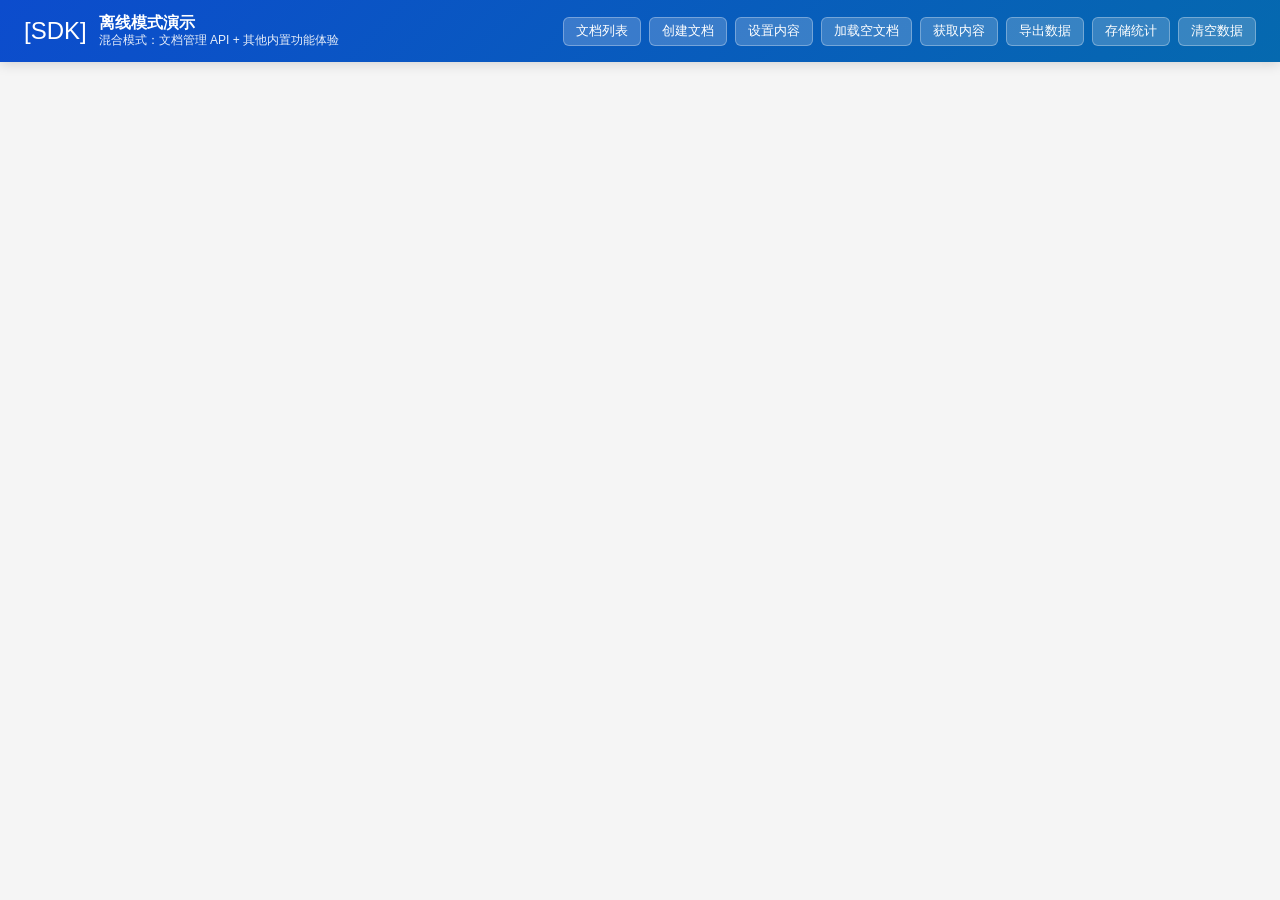
==== example/offline-demo.html @ c888f54a "sdk init" ====
<!DOCTYPE html>
<html lang="zh">
<head>
  <meta charset="UTF-8">
  <meta name="viewport" content="width=device-width, initial-scale=1.0">
  <title>JitWord - 离线模式演示（完整功能体验）</title>
  
  <!-- SDK 样式 -->
  <link rel="stylesheet" href="../cdn/arco.css">
  <link rel="stylesheet" href="../cdn/px-editor.css">

  <!-- 依赖库 -->
  <script src="../cdn/vue.global.prod.js"></script>
  <script src="../cdn/arco-vue.min.js"></script>
  <script src="../cdn/arco-vue-icon.min.js"></script>
  <script src="../cdn/echarts.min.js"></script>
  <!-- 使用 4.0.0 版本的 MindElixir（与主编辑器版本一致） -->
  <script src="../cdn/mind-elixir-4.0.0.iife.js"></script>
  
  <!-- JitWord SDK -->
  <script src="../cdn/px-editor.standalone.js?v=1735392100"></script>

  <style>
    * { margin: 0; padding: 0; box-sizing: border-box; }
    body { 
      font-family: -apple-system, BlinkMacSystemFont, 'Segoe UI', 'Helvetica Neue', Arial, sans-serif;
      background: #f5f5f5;
    }
    #app { 
      width: 100%; 
      height: 100vh; 
      display: flex; 
      flex-direction: column;
    }
    /* API 演示面板 */
    .api-demo-panel {
      background: linear-gradient(135deg, #0c4ccd 0%, #0569af 100%);
      color: white;
      padding: 14px 24px;
      display: flex;
      align-items: center;
      justify-content: space-between;
      box-shadow: 0 2px 12px rgba(0,0,0,0.15);
      z-index: 1000;
    }
    .panel-left {
      display: flex;
      align-items: center;
      gap: 12px;
    }
    .panel-icon {
      font-size: 24px;
      animation: pulse 2s ease-in-out infinite;
    }
    @keyframes pulse {
      0%, 100% { opacity: 1; }
      50% { opacity: 0.7; }
    }
    .panel-text strong { 
      font-weight: 600; 
      font-size: 16px;
    }
    .panel-text small {
      display: block;
      opacity: 0.9;
      font-size: 12px;
      margin-top: 2px;
    }
    .panel-right {
      display: flex;
      gap: 8px;
      flex-wrap: wrap;
    }
    .api-btn {
      background: rgba(255,255,255,0.2);
      border: 1px solid rgba(255,255,255,0.3);
      color: white;
      padding: 6px 12px;
      border-radius: 6px;
      cursor: pointer;
      font-size: 13px;
      transition: all 0.2s;
      white-space: nowrap;
    }
    .api-btn:hover {
      background: rgba(255,255,255,0.3);
      border-color: rgba(255,255,255,0.4);
    }
    .api-btn:active {
      transform: scale(0.95);
    }
  </style>
</head>
<body>
  <div id="app">
    <!-- API 演示面板：展示 SDK API 能力 -->
    <div class="api-demo-panel">
      <div class="panel-left">
        <div class="panel-icon">[SDK]</div>
        <div class="panel-text">
          <strong>离线模式演示</strong>
          <small>混合模式：文档管理 API + 其他内置功能体验</small>
        </div>
      </div>
      <div class="panel-right">
        <button class="api-btn" onclick="listDocuments()">文档列表</button>
        <button class="api-btn" onclick="createNewDocument()">创建文档</button>
        <button class="api-btn" onclick="setDocumentContent()">设置内容</button>
        <button class="api-btn" onclick="loadEmptyDocument()">加载空文档</button>
        <button class="api-btn" onclick="getDocumentContent()">获取内容</button>
        <button class="api-btn" onclick="exportData()">导出数据</button>
        <button class="api-btn" onclick="showStats()">存储统计</button>
        <button class="api-btn" onclick="clearData()">清空数据</button>
      </div>
    </div>
    <div id="col-editor"></div>
  </div>

  <script>
    
    /**
     * JitWord SDK - 混合模式演示（内置 UI + API 调用）
     * 
     * 设计目标：
     * 1. 良好的用户体验 - 使用内置 UI（文档列表、创建按钮、版本管理）
     * 2. 展示 API 能力 - 顶部面板提供 API 调用示例
     * 3. 灵活配置 - 用户可自由开启/关闭功能
     * 
     * 关键特性：
     * - offlineMode: true                  // 离线模式（IndexedDB）
     * - useBuiltinModals: true             // 使用内置 UI（良好的体验）
     * - enableDocumentList: true           // 内置文档列表
     * - enableCollaboration: false         // 默认关闭协同（离线模式）
     * - enableAutoSave: true               // 自动保存
     * - defaultValue: { ... }              // 空文档时的默认内容
     * 
     * API 调用示例（顶部按钮展示）：
     * - setDocumentContent()    // 设置文档内容
     * - loadEmptyDocument()      // 加载空文档（默认内容生效）
     * - toggleCollaboration()    // 切换协同状态
     * - exportData()             // 导出所有数据
     * - showStats()              // 查看存储统计
     */

    window.onload = function() {
      if (!window.PxEditor) {
        alert('SDK 加载失败，请检查文件路径');
        return;
      }
      
      const { Jitword, Message, JitWordSDK } = window.PxEditor;

      // Generate or retrieve document ID
      const getDocId = () => {
        const params = new URLSearchParams(window.location.search);
        let docId = params.get('docId');
        if (!docId) {
          docId = 'offline-doc-' + Date.now();
          // Update URL without reload
          const newUrl = window.location.pathname + '?docId=' + docId;
          window.history.replaceState({}, '', newUrl);
        }
        return docId;
      };
      
      const currentDocId = getDocId();
      
      // ===== 初始化编辑器（离线模式）=====
      // 💡 配置说明：
      // - 大部分配置项默认已启用（useBuiltinModals, enableAI, showRightToolbar 等）
      // - 仅列出必需配置和非默认值，让配置更简洁明了
      // - 完整配置说明请查看：packages/collab-editor/README.md
      
      const editor = new Jitword({
        // ===== 必需配置 =====
        hold: "col-editor",
        currentDocumentId: currentDocId,  // 必需：即使在离线模式下也需要文档 ID
        
        // ===== 离线模式核心配置 =====
        offlineMode: true,
        offlineStorageKey: 'jitword_offline_demo',
        enableCollaboration: false,       // ⚠️ 离线模式必须关闭协同
        
        // ===== 应用信息 =====
        appTitle: 'JitWord 离线演示',
        appTitleShort: 'JitWord',
        documentTitle: '离线文档示例',
        locale: 'zh',
        placeholder: '开始输入内容...',
        theme: 'light',
        
        // ===== 默认内容配置 =====
        // 💡 新建文档时使用的默认内容模板，展示编辑器功能
        defaultValue: {
          type: 'doc',
          content: [
            {
              type: 'heading',
              attrs: { level: 1 },
              content: [{ type: 'text', text: '新建文档' }]
            },
            {
              type: 'paragraph',
              content: [{ 
                type: 'text', 
                text: '欢迎使用 JitWord 离线编辑器！这是一个功能丰富的文档编辑器示例。'
              }]
            },
            {
              type: 'heading',
              attrs: { level: 2 },
              content: [{ type: 'text', text: '📋 文本格式化' }]
            },
            {
              type: 'paragraph',
              content: [
                { type: 'text', text: '支持 ' },
                { type: 'text', text: '粗体', marks: [{ type: 'bold' }] },
                { type: 'text', text: '、' },
                { type: 'text', text: '斜体', marks: [{ type: 'italic' }] },
                { type: 'text', text: '、' },
                { type: 'text', text: '下划线', marks: [{ type: 'underline' }] },
                { type: 'text', text: '、' },
                { type: 'text', text: '删除线', marks: [{ type: 'strike' }] },
                { type: 'text', text: '、' },
                { type: 'text', text: '代码', marks: [{ type: 'code' }] },
                { type: 'text', text: ' 等样式。' }
              ]
            },
            {
              type: 'heading',
              attrs: { level: 2 },
              content: [{ type: 'text', text: '📝 列表功能' }]
            },
            {
              type: 'bulletList',
              content: [
                {
                  type: 'listItem',
                  content: [{
                    type: 'paragraph',
                    content: [{ type: 'text', text: '无序列表项 1' }]
                  }]
                },
                {
                  type: 'listItem',
                  content: [{
                    type: 'paragraph',
                    content: [{ type: 'text', text: '无序列表项 2' }]
                  }]
                },
                {
                  type: 'listItem',
                  content: [
                    {
                      type: 'paragraph',
                      content: [{ type: 'text', text: '无序列表项 3 （嵌套）' }]
                    },
                    {
                      type: 'bulletList',
                      content: [
                        {
                          type: 'listItem',
                          content: [{
                            type: 'paragraph',
                            content: [{ type: 'text', text: '子项 1' }]
                          }]
                        },
                        {
                          type: 'listItem',
                          content: [{
                            type: 'paragraph',
                            content: [{ type: 'text', text: '子项 2' }]
                          }]
                        }
                      ]
                    }
                  ]
                }
              ]
            },
            {
              type: 'orderedList',
              attrs: { start: 1 },
              content: [
                {
                  type: 'listItem',
                  content: [{
                    type: 'paragraph',
                    content: [{ type: 'text', text: '有序列表项 1' }]
                  }]
                },
                {
                  type: 'listItem',
                  content: [{
                    type: 'paragraph',
                    content: [{ type: 'text', text: '有序列表项 2' }]
                  }]
                },
                {
                  type: 'listItem',
                  content: [{
                    type: 'paragraph',
                    content: [{ type: 'text', text: '有序列表项 3' }]
                  }]
                }
              ]
            },
            {
              type: 'taskList',
              content: [
                {
                  type: 'taskItem',
                  attrs: { checked: true },
                  content: [{
                    type: 'paragraph',
                    content: [{ type: 'text', text: '已完成的任务' }]
                  }]
                },
                {
                  type: 'taskItem',
                  attrs: { checked: false },
                  content: [{
                    type: 'paragraph',
                    content: [{ type: 'text', text: '待完成的任务' }]
                  }]
                }
              ]
            },
            {
              type: 'heading',
              attrs: { level: 2 },
              content: [{ type: 'text', text: '💬 引用与代码块' }]
            },
            {
              type: 'blockquote',
              content: [{
                type: 'paragraph',
                content: [{ type: 'text', text: '这是一段引用文字，用于引用重要内容或他人的观点。' }]
              }]
            },
            {
              type: 'codeBlock',
              attrs: { language: 'javascript' },
              content: [{
                type: 'text',
                text: 'const editor = new Jitword({\n  offlineMode: true,\n  defaultValue: { ... }\n});'
              }]
            },
            {
              type: 'heading',
              attrs: { level: 2 },
              content: [{ type: 'text', text: '📊 表格示例' }]
            },
            {
              type: 'table',
              content: [
                {
                  type: 'tableRow',
                  content: [
                    {
                      type: 'tableHeader',
                      content: [{
                        type: 'paragraph',
                        content: [{ type: 'text', text: '功能' }]
                      }]
                    },
                    {
                      type: 'tableHeader',
                      content: [{
                        type: 'paragraph',
                        content: [{ type: 'text', text: '状态' }]
                      }]
                    },
                    {
                      type: 'tableHeader',
                      content: [{
                        type: 'paragraph',
                        content: [{ type: 'text', text: '说明' }]
                      }]
                    }
                  ]
                },
                {
                  type: 'tableRow',
                  content: [
                    {
                      type: 'tableCell',
                      content: [{
                        type: 'paragraph',
                        content: [{ type: 'text', text: '离线存储' }]
                      }]
                    },
                    {
                      type: 'tableCell',
                      content: [{
                        type: 'paragraph',
                        content: [{ type: 'text', text: '✅ 已启用' }]
                      }]
                    },
                    {
                      type: 'tableCell',
                      content: [{
                        type: 'paragraph',
                        content: [{ type: 'text', text: '使用 IndexedDB' }]
                      }]
                    }
                  ]
                },
                {
                  type: 'tableRow',
                  content: [
                    {
                      type: 'tableCell',
                      content: [{
                        type: 'paragraph',
                        content: [{ type: 'text', text: '文件上传' }]
                      }]
                    },
                    {
                      type: 'tableCell',
                      content: [{
                        type: 'paragraph',
                        content: [{ type: 'text', text: '✅ 已启用' }]
                      }]
                    },
                    {
                      type: 'tableCell',
                      content: [{
                        type: 'paragraph',
                        content: [{ type: 'text', text: 'Base64 存储' }]
                      }]
                    }
                  ]
                },
                {
                  type: 'tableRow',
                  content: [
                    {
                      type: 'tableCell',
                      content: [{
                        type: 'paragraph',
                        content: [{ type: 'text', text: '自动保存' }]
                      }]
                    },
                    {
                      type: 'tableCell',
                      content: [{
                        type: 'paragraph',
                        content: [{ type: 'text', text: '✅ 已启用' }]
                      }]
                    },
                    {
                      type: 'tableCell',
                      content: [{
                        type: 'paragraph',
                        content: [{ type: 'text', text: '2秒防抖' }]
                      }]
                    }
                  ]
                }
              ]
            },
            {
              type: 'heading',
              attrs: { level: 2 },
              content: [{ type: 'text', text: '✨ 快捷键提示' }]
            },
            {
              type: 'bulletList',
              content: [
                {
                  type: 'listItem',
                  content: [{
                    type: 'paragraph',
                    content: [
                      { type: 'text', text: 'Ctrl/Cmd + S', marks: [{ type: 'code' }] },
                      { type: 'text', text: ' - 保存文档' }
                    ]
                  }]
                },
                {
                  type: 'listItem',
                  content: [{
                    type: 'paragraph',
                    content: [
                      { type: 'text', text: 'Ctrl/Cmd + Ctrl/Cmd', marks: [{ type: 'code' }] },
                      { type: 'text', text: ' - 打开 AI 助手' }
                    ]
                  }]
                },
                {
                  type: 'listItem',
                  content: [{
                    type: 'paragraph',
                    content: [
                      { type: 'text', text: '/', marks: [{ type: 'code' }] },
                      { type: 'text', text: ' - 打开命令菜单' }
                    ]
                  }]
                }
              ]
            },
            {
              type: 'paragraph'
            },
            {
              type: 'paragraph',
              content: [{ 
                type: 'text', 
                text: '🚀 现在开始编辑你的内容吧！你可以删除这些示例文字，或者直接在下方开始输入。',
                marks: [{ type: 'italic' }]
              }]
            },
            {
              type: 'paragraph'
            }
          ]
        },
        
        // ===== 功能开关（仅列出非默认值）=====
        enableShare: false,               // 离线模式不需要分享
        enableAuth: false,                // 离线模式不需要认证
        // 隐藏文档列表和创建按钮，改用 API 演示
        enableDocumentList: false,        // 隐藏内置文档列表（改用顶部 API 按钮演示）
        enableCreateDocument: false,      // 隐藏内置创建按钮（改用顶部 API 按钮演示）
        // 
        useBuiltinModals: true,
        
        // 事件回调
        // onSave: 手动保存 (Ctrl+S)
        onSave: async ({ content, currentDocumentId }) => {
          try {
            const result = await editor.saveDocument(currentDocumentId, content);
            if (result) {
              Message.success('文档已保存到本地存储');
            } else {
              Message.error('保存失败');
            }
          } catch (error) {
            Message.error('保存失败: ' + error.message);
          }
        },
        
        // onSaveDocument: 自动保存 (编辑 2 秒后自动触发)
        onSaveDocument: async ({ content, documentId, isAutoSave }) => {
          try {
            const result = await editor.saveDocument(documentId, content);
            if (result && !isAutoSave) {
              Message.success('文档已保存');
            } else if (!result && !isAutoSave) {
              Message.error('保存失败');
            }
          } catch (error) {
            if (!isAutoSave) {
              Message.error('保存失败: ' + error.message);
            }
          }
        },
        
        onChange: (content) => {
          // 内容变更回调
        },
        
        onCreateDocument: async (data) => {
          try {
            const newDocId = 'offline-doc-' + Date.now();
            
            const newDoc = await editor.updateDocumentMetadata(newDocId, {
              id: newDocId,
              name: data.name || '新建文档',
              content: { type: 'doc', content: [] },
              createdAt: Date.now(),
              updatedAt: Date.now(),
              publicPermission: 'private'
            });
            
            const newUrl = window.location.pathname + '?docId=' + newDocId;
            window.history.pushState({}, '', newUrl);
            window.currentDocId = newDocId;
            
            editor.setCurrentDocumentId(newDocId);
            Message.success('文档已创建并切换');
            
            return {
              id: newDocId,
              name: data.name || '新建文档',
              createdAt: Date.now(),
              updatedAt: Date.now()
            };
          } catch (error) {
            Message.error('创建失败: ' + error.message);
            return null;
          }
        },
        
        onSelectDocument: async (docId) => {
          if (docId && docId !== currentDocId) {
            const newUrl = window.location.pathname + '?docId=' + docId;
            window.history.pushState({}, '', newUrl);
            editor.setCurrentDocumentId(docId);
          }
        },
        
        onEditorReady: async (editorInstance) => {
          try {
            let doc = await editor.getDocument(currentDocId);
            
            if (!doc) {
              const initialContent = editorInstance.getJSON();
              await editor.updateDocumentMetadata(currentDocId, {
                id: currentDocId,
                name: '离线文档示例',
                content: initialContent,
                createdAt: Date.now(),
                updatedAt: Date.now(),
                publicPermission: 'private'
              });
            }
          } catch (error) {
            console.error('初始化文档失败:', error);
          }
        },
        
        // ===== 离线模式文件上传配置 =====
        // 💡 不再需要手动配置 uploadAPI，SDK 会自动处理离线文件存储
        // SDK 将自动：
        // 1. 将文件转换为 Base64 保存到 IndexedDB
        // 2. 返回持久化的 offline-file:// URL
        // 3. 页面刷新后自动恢复文件
      });
      
      // 暴露实例供调试和API演示使用
      window.editor = editor;
      window.JitWordMessage = Message;
      window.currentDocId = currentDocId;
    };
    
    /**
     * 获取文档列表 - 演示 Jitword 实例 API
     */
    async function listDocuments() {
      const jitwordInstance = window.editor;
      if (!jitwordInstance) {
        window.JitWordMessage.error('编辑器未初始化');
        return;
      }
      
      try {
        if (jitwordInstance.getDocuments) {
          const docs = await jitwordInstance.getDocuments('all');
          
          if (docs.length === 0) {
            window.JitWordMessage.info('暂无文档，请创建一个新文档');
            return;
          }
          
          // 格式化显示文档列表
          const currentDocId = window.currentDocId;
          const docList = docs.map((doc, index) => {
            const createdTime = new Date(doc.createdAt).toLocaleString('zh-CN');
            const updatedTime = new Date(doc.updatedAt).toLocaleString('zh-CN');
            const isCurrent = doc.id === currentDocId ? ' (当前)' : '';
            return `${index + 1}. ${doc.name}${isCurrent}\n   ID: ${doc.id}\n   创建: ${createdTime}\n   更新: ${updatedTime}`;
          }).join('\n\n');
          
          alert(`离线文档列表 (共 ${docs.length} 个)

${docList}

使用方法：const docs = await editor.getDocuments('all');`);
          
          window.JitWordMessage.success(`已获取 ${docs.length} 个文档`);
        } else {
          window.JitWordMessage.error('方法不可用');
        }
      } catch (error) {
        window.JitWordMessage.error('获取文档列表失败: ' + error.message);
      }
    }
    
    /**
     * 创建新文档 - 演示 Jitword 实例 API
     */
    async function createNewDocument() {
      const jitwordInstance = window.editor;
      if (!jitwordInstance) {
        window.JitWordMessage.error('编辑器未初始化');
        return;
      }
      
      // 提示用户输入文档名称
      const docName = prompt('请输入文档名称:', '新建文档 ' + new Date().toLocaleTimeString('zh-CN'));
      
      if (!docName) {
        window.JitWordMessage.info('已取消创建');
        return;
      }
      
      try {
        const newDoc = await jitwordInstance.createDocument(docName);
        window.currentDocId = newDoc.id;
        window.JitWordMessage.success(`文档「${docName}」已创建并切换`);
      } catch (error) {
        window.JitWordMessage.error('创建文档失败: ' + error.message);
      }
    }
    
    /**
     * 设置文档内容 - 演示 Jitword 实例 API
     */
    function setDocumentContent() {
      const jitwordInstance = window.editor;
      if (!jitwordInstance) {
        window.JitWordMessage.error('编辑器未初始化');
        return;
      }
      
      // 使用 Jitword 实例 API 设置内容
      const newContent = {
        type: 'doc',
        content: [
          {
            type: 'heading',
            attrs: { level: 1 },
            content: [{ type: 'text', text: '通过 Jitword API 设置的内容' }]
          },
          {
            type: 'paragraph',
            content: [{ 
              type: 'text', 
              text: '这段内容是通过 Jitword 实例的 setContent() API 动态设置的！' 
            }]
          },
          {
            type: 'paragraph',
            content: [{ 
              type: 'text', 
              text: 'API 调用时间：' + new Date().toLocaleString('zh-CN')
            }]
          },
          {
            type: 'paragraph',
            content: [{ 
              type: 'text', 
              text: '使用方法：const editor = new Jitword({ ... }); editor.setContent(content);',
              marks: [{ type: 'code' }]
            }]
          }
        ]
      };
      
      if (jitwordInstance.setContent) {
        jitwordInstance.setContent(newContent);
        window.JitWordMessage.success('文档内容已设置');
      } else {
        window.JitWordMessage.error('方法不可用');
      }
    }
    
    /**
     * 加载空文档
     */
    function loadEmptyDocument() {
      const jitwordInstance = window.editor;
      if (!jitwordInstance) {
        window.JitWordMessage.error('编辑器未初始化');
        return;
      }
      
      if (jitwordInstance.setContent) {
        jitwordInstance.setContent({ type: 'doc', content: [] });
        window.JitWordMessage.info('已加载空文档');
      } else {
        window.JitWordMessage.error('方法不可用');
      }
    }
    
    /**
     * 获取文档内容 - 演示 Jitword 实例 API
     */
    function getDocumentContent() {
      const jitwordInstance = window.editor;
      if (!jitwordInstance) {
        window.JitWordMessage.error('编辑器未初始化');
        return;
      }
      
      if (jitwordInstance.getJSON) {
        const content = jitwordInstance.getJSON();
        
        // 显示内容统计
        const contentStr = JSON.stringify(content, null, 2);
        const stats = `文档内容统计

内容大小: ${contentStr.length} 字符
节点数量: ${content.content?.length || 0} 个

使用方法：const content = editor.getJSON();

内容预览：
${contentStr.substring(0, 500)}${contentStr.length > 500 ? '...' : ''}`;
        
        alert(stats);
        window.JitWordMessage.success('已获取文档内容');
      } else {
        window.JitWordMessage.error('方法不可用');
      }
    }
    
    // ===== 工具栏功能 =====
    
    /**
     * 导出数据 - 演示 Jitword 实例 API
     */
    async function exportData() {
      const jitwordInstance = window.editor;
      if (!jitwordInstance) {
        window.JitWordMessage.error('编辑器未初始化');
        return;
      }
      
      try {
        if (jitwordInstance.exportData) {
          const data = await jitwordInstance.exportData();
          const blob = new Blob([data], { type: 'application/json' });
          const url = URL.createObjectURL(blob);
          const a = document.createElement('a');
          a.href = url;
          a.download = `jitword-offline-backup-${Date.now()}.json`;
          a.click();
          URL.revokeObjectURL(url);
          window.JitWordMessage.success('数据已导出');
        } else {
          window.JitWordMessage.error('方法不可用');
        }
      } catch (error) {
        window.JitWordMessage.error('导出失败: ' + error.message);
      }
    }
    
    /**
     * 清空数据 - 演示 Jitword 实例 API
     */
    async function clearData() {
      if (!confirm('确定要清空所有离线数据吗？此操作不可恢复！')) {
        return;
      }
      
      const jitwordInstance = window.editor;
      if (!jitwordInstance) {
        window.JitWordMessage.error('编辑器未初始化');
        return;
      }
      
      try {
        if (jitwordInstance.clearStorage) {
          await jitwordInstance.clearStorage();
          window.JitWordMessage.success('数据已清空');
        } else {
          window.JitWordMessage.error('方法不可用');
        }
      } catch (error) {
        window.JitWordMessage.error('清空失败: ' + error.message);
      }
    }
    
    /**
     * 存储统计 - 演示 Jitword 实例 API
     */
    async function showStats() {
      const jitwordInstance = window.editor;
      if (!jitwordInstance) {
        window.JitWordMessage.error('编辑器未初始化');
        return;
      }
      
      try {
        if (jitwordInstance.getStorageStats) {
          const stats = await jitwordInstance.getStorageStats();
          
          const message = `存储统计

文档:
  总数: ${stats.total}
  活动: ${stats.active}
  已删除: ${stats.deleted}

存储大小: ${stats.size}

使用方法：const stats = await editor.getStorageStats();`;
          
          alert(message);
          window.JitWordMessage.success('已获取统计数据');
        } else {
          window.JitWordMessage.error('方法不可用');
        }
      } catch (error) {
        window.JitWordMessage.error('获取统计失败: ' + error.message);
      }
    }
  </script>
</body>
</html>
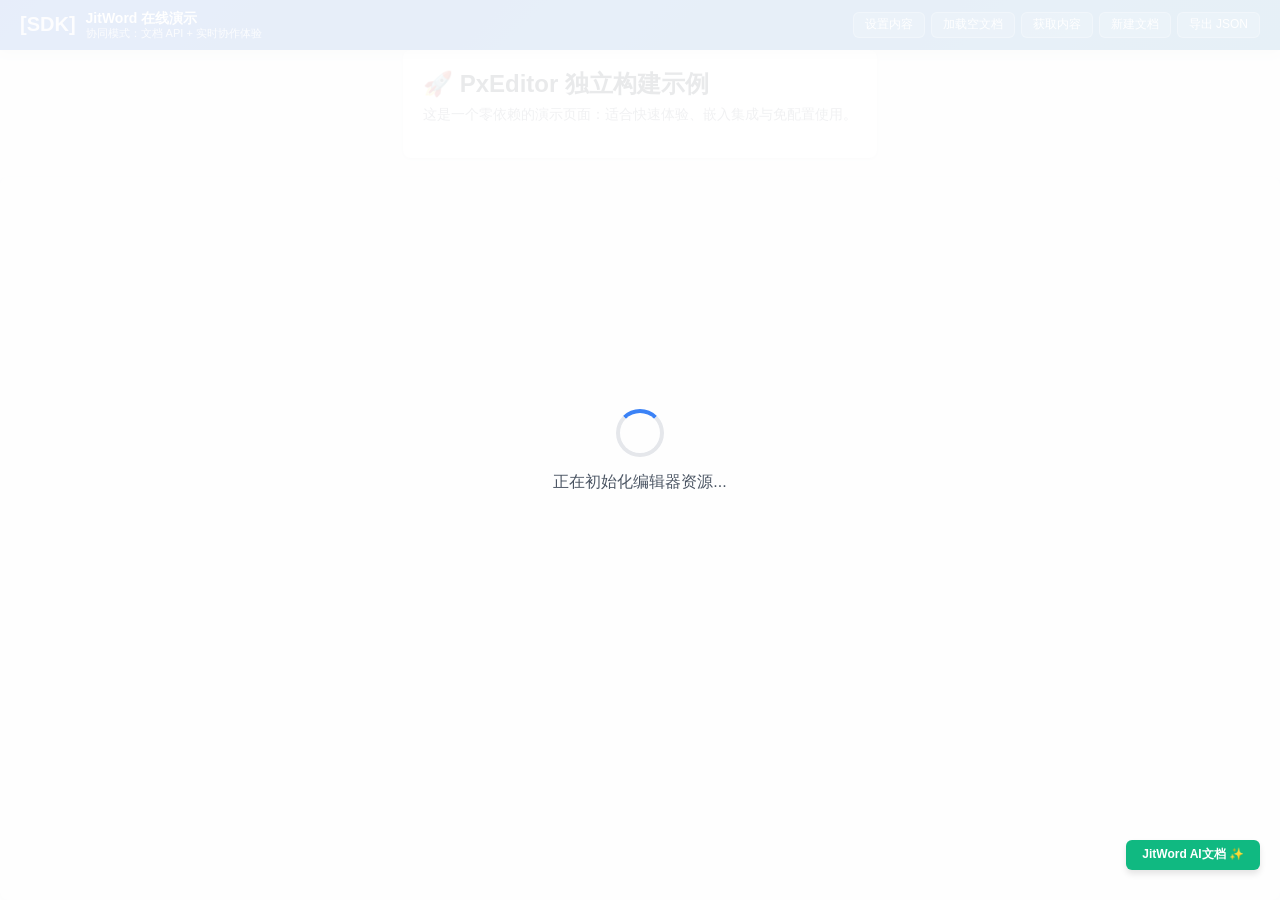
==== commit eb900d1b: "🐞 fix(sdk ): sdk improvement for v2" ====
--- a/example/offline-demo.html
+++ b/example/offline-demo.html
@@ -5,718 +5,642 @@
   <meta name="viewport" content="width=device-width, initial-scale=1.0">
   <title>JitWord - 离线模式演示（完整功能体验）</title>
   
-  <!-- SDK 样式 -->
+  <!--
+    Standalone build demo (CDN externalized heavy libs: Vue/Arco/ECharts/MindElixir)
+    Suitable for quick demos, embedding, and zero-config setups.
+  -->
+  
+  <!-- Styles -->
   <link rel="stylesheet" href="../cdn/arco.css">
   <link rel="stylesheet" href="../cdn/px-editor.css">
 
-  <!-- 依赖库 -->
+  <!-- Vue + ArcoVue globals for CDN externalized standalone build -->
   <script src="../cdn/vue.global.prod.js"></script>
   <script src="../cdn/arco-vue.min.js"></script>
   <script src="../cdn/arco-vue-icon.min.js"></script>
   <script src="../cdn/echarts.min.js"></script>
-  <!-- 使用 4.0.0 版本的 MindElixir（与主编辑器版本一致） -->
-  <script src="../cdn/mind-elixir-4.0.0.iife.js"></script>
-  
-  <!-- JitWord SDK -->
-  <script src="../cdn/px-editor.standalone.js?v=1735392100"></script>
-
+  <script src="../cdn/mind-elixir.js"></script>
+
+  <!-- PxEditor SDK -->
+  <script src="../cdn/px-editor.standalone.js?v=1773504000"></script>
+
+  <!-- Additional CSS for better styling -->
   <style>
-    * { margin: 0; padding: 0; box-sizing: border-box; }
-    body { 
-      font-family: -apple-system, BlinkMacSystemFont, 'Segoe UI', 'Helvetica Neue', Arial, sans-serif;
-      background: #f5f5f5;
-    }
-    #app { 
-      width: 100%; 
-      height: 100vh; 
-      display: flex; 
-      flex-direction: column;
-    }
-    /* API 演示面板 */
+    /* API Demo Panel */
     .api-demo-panel {
       background: linear-gradient(135deg, #0c4ccd 0%, #0569af 100%);
       color: white;
-      padding: 14px 24px;
+      padding: 10px 20px;
       display: flex;
       align-items: center;
       justify-content: space-between;
       box-shadow: 0 2px 12px rgba(0,0,0,0.15);
       z-index: 1000;
+      flex-shrink: 0;
     }
     .panel-left {
       display: flex;
       align-items: center;
-      gap: 12px;
+      gap: 10px;
+      flex-shrink: 0;
     }
     .panel-icon {
+      font-size: 20px;
+      font-weight: 700;
+      opacity: 0.9;
+    }
+    .panel-text strong {
+      font-weight: 600;
+      font-size: 14px;
+    }
+    .panel-text small {
+      display: block;
+      opacity: 0.85;
+      font-size: 11px;
+      margin-top: 1px;
+    }
+    .panel-right {
+      display: flex;
+      gap: 6px;
+      flex-wrap: wrap;
+      justify-content: flex-end;
+    }
+    .api-btn {
+      background: rgba(255,255,255,0.18);
+      border: 1px solid rgba(255,255,255,0.3);
+      color: white;
+      padding: 5px 11px;
+      border-radius: 6px;
+      cursor: pointer;
+      font-size: 12px;
+      transition: all 0.2s;
+      white-space: nowrap;
+    }
+    .api-btn:hover {
+      background: rgba(255,255,255,0.3);
+      border-color: rgba(255,255,255,0.45);
+    }
+    .api-btn:active {
+      transform: scale(0.95);
+    }
+    @media (max-width: 768px) {
+      .api-demo-panel {
+        flex-direction: column;
+        align-items: flex-start;
+        gap: 8px;
+        padding: 10px 14px;
+      }
+      .panel-right {
+        width: 100%;
+      }
+    }
+    * { 
+      margin: 0; 
+      padding: 0; 
+      box-sizing: border-box; 
+    }
+    
+    body { 
+      font-family: -apple-system, BlinkMacSystemFont, 'Segoe UI', Roboto, sans-serif;
+      background: #f3f4f6;
+      height: 100%;
+      overflow: hidden;
+    }
+    
+    html {
+      height: 100%;
+    }
+
+    #app { 
+      width: 100%; 
+      height: 100vh;
+      display: flex;
+      flex-direction: column;
+      overflow: hidden;
+    }
+    
+    .demo-header {
+      max-width: 1400px;
+      margin: 0 auto 20px;
+      background: white;
+      padding: 20px;
+      border-radius: 8px;
+      box-shadow: 0 1px 3px rgba(0,0,0,0.1);
+      transition: opacity 0.4s ease, transform 0.4s ease;
+      will-change: opacity, transform;
+    }
+    
+    .demo-header h1 {
+      color: #1f2937;
+      margin: 0 0 8px 0;
       font-size: 24px;
-      animation: pulse 2s ease-in-out infinite;
-    }
+    }
+    
+    .demo-header p {
+      color: #6b7280;
+      margin: 0 0 16px 0;
+      font-size: 14px;
+    }
+
+    .demo-header.fade-out {
+      opacity: 0;
+      transform: translateY(-6px);
+      pointer-events: none;
+    }
+    
+    
+    
+    .status {
+      display: inline-flex;
+      align-items: center;
+      gap: 8px;
+      padding: 6px 12px;
+      background: #f0fdf4;
+      border: 1px solid #86efac;
+      border-radius: 6px;
+      font-size: 13px;
+      color: #166534;
+    }
+    
+    .status-dot {
+      width: 8px;
+      height: 8px;
+      border-radius: 50%;
+      background: #16a34a;
+      animation: pulse 2s infinite;
+    }
+    
     @keyframes pulse {
       0%, 100% { opacity: 1; }
-      50% { opacity: 0.7; }
-    }
-    .panel-text strong { 
-      font-weight: 600; 
-      font-size: 16px;
-    }
-    .panel-text small {
-      display: block;
-      opacity: 0.9;
-      font-size: 12px;
-      margin-top: 2px;
-    }
-    .panel-right {
+      50% { opacity: 0.5; }
+    }
+    
+    .actions {
       display: flex;
       gap: 8px;
-      flex-wrap: wrap;
-    }
-    .api-btn {
-      background: rgba(255,255,255,0.2);
-      border: 1px solid rgba(255,255,255,0.3);
+      margin-top: 12px;
+    }
+    
+    .btn {
+      padding: 8px 16px;
+      background: #3b82f6;
       color: white;
-      padding: 6px 12px;
+      border: none;
       border-radius: 6px;
       cursor: pointer;
       font-size: 13px;
+      font-weight: 500;
       transition: all 0.2s;
-      white-space: nowrap;
-    }
-    .api-btn:hover {
-      background: rgba(255,255,255,0.3);
-      border-color: rgba(255,255,255,0.4);
-    }
-    .api-btn:active {
-      transform: scale(0.95);
+    }
+    
+    .btn:hover {
+      background: #2563eb;
+      transform: translateY(-1px);
+    }
+    
+    .btn:active {
+      transform: scale(0.98);
+    }
+    
+    .btn-secondary {
+      background: #6b7280;
+    }
+    
+    .btn-secondary:hover {
+      background: #4b5563;
+    }
+    
+    .badge {
+      position: fixed;
+      bottom: 30px;
+      right: 20px;
+      background: #10b981;
+      color: white;
+      padding: 8px 16px;
+      border-radius: 6px;
+      font-size: 12px;
+      font-weight: 600;
+      z-index: 10000;
+      box-shadow: 0 4px 6px rgba(0,0,0,0.1);
+    }
+
+    @media (max-width: 768px) {
+      .badge {
+        display: none;
+      }
+    }
+
+    .editor-wrapper {
+      flex: 1;
+      width: 100%;
+      margin: 0 auto;
+      border-radius: 8px;
+      box-shadow: 0 1px 3px rgba(0,0,0,0.1);
+      overflow: visible;
+      min-height: 0;
+      display: flex;
+      flex-direction: column;
+    }
+
+    #editor-container {
+      flex: 1;
+      min-height: 0;
+      display: flex;
+      flex-direction: column;
+    }
+
+    /* Ensure Vue-mounted root fills the container so the footer sticks */
+    #editor-container > div {
+      flex: 1;
+      min-height: 0;
+      display: flex;
+      flex-direction: column;
+    }
+    
+    code {
+      background: #f3f4f6;
+      padding: 2px 6px;
+      border-radius: 3px;
+      font-family: monospace;
+      font-size: 12px;
+    }
+
+    /* Loading Spinner */
+    .loader-container {
+      position: fixed;
+      top: 0;
+      left: 0;
+      width: 100%;
+      height: 100%;
+      background: rgba(255, 255, 255, 0.9);
+      display: flex;
+      flex-direction: column;
+      align-items: center;
+      justify-content: center;
+      z-index: 9999;
+      transition: opacity 0.5s ease;
+    }
+    .loader-container.fade-out {
+      opacity: 0;
+      pointer-events: none;
+    }
+    .spinner {
+      width: 48px;
+      height: 48px;
+      border: 4px solid #e5e7eb;
+      border-top: 4px solid #3b82f6;
+      border-radius: 50%;
+      animation: spin 1s linear infinite;
+      margin-bottom: 16px;
+    }
+    .loading-text {
+      color: #4b5563;
+      font-size: 16px;
+      font-weight: 500;
+    }
+    @keyframes spin {
+      0% { transform: rotate(0deg); }
+      100% { transform: rotate(360deg); }
     }
   </style>
 </head>
 <body>
+  <div id="loader" class="loader-container">
+    <div class="spinner"></div>
+    <div class="loading-text">正在初始化编辑器资源...</div>
+  </div>
+
+  <div class="badge"><a href="https://jitword.com" style="color: white; text-decoration: none;" target="_blank">JitWord AI文档 ✨</a></div>
+
   <div id="app">
-    <!-- API 演示面板：展示 SDK API 能力 -->
+    <!-- API Demo Panel -->
     <div class="api-demo-panel">
       <div class="panel-left">
         <div class="panel-icon">[SDK]</div>
         <div class="panel-text">
-          <strong>离线模式演示</strong>
-          <small>混合模式：文档管理 API + 其他内置功能体验</small>
+          <strong>JitWord 在线演示</strong>
+          <small>协同模式：文档 API + 实时协作体验</small>
         </div>
       </div>
       <div class="panel-right">
-        <button class="api-btn" onclick="listDocuments()">文档列表</button>
-        <button class="api-btn" onclick="createNewDocument()">创建文档</button>
-        <button class="api-btn" onclick="setDocumentContent()">设置内容</button>
-        <button class="api-btn" onclick="loadEmptyDocument()">加载空文档</button>
-        <button class="api-btn" onclick="getDocumentContent()">获取内容</button>
-        <button class="api-btn" onclick="exportData()">导出数据</button>
-        <button class="api-btn" onclick="showStats()">存储统计</button>
-        <button class="api-btn" onclick="clearData()">清空数据</button>
+        <button class="api-btn" onclick="apiSetContent()">设置内容</button>
+        <button class="api-btn" onclick="apiLoadEmpty()">加载空文档</button>
+        <button class="api-btn" onclick="apiGetContent()">获取内容</button>
+        <button class="api-btn" onclick="apiNewDoc()">新建文档</button>
+        <button class="api-btn" onclick="apiExportJSON()">导出 JSON</button>
       </div>
     </div>
-    <div id="col-editor"></div>
+
+    <div class="demo-header">
+      <h1>🚀 PxEditor 独立构建示例</h1>
+      <p>
+        这是一个零依赖的演示页面：适合快速体验、嵌入集成与免配置使用。
+      </p>
+    </div>
+    
+    <div class="editor-wrapper" id="editor-container"></div>
   </div>
 
   <script>
-    
-    /**
-     * JitWord SDK - 混合模式演示（内置 UI + API 调用）
-     * 
-     * 设计目标：
-     * 1. 良好的用户体验 - 使用内置 UI（文档列表、创建按钮、版本管理）
-     * 2. 展示 API 能力 - 顶部面板提供 API 调用示例
-     * 3. 灵活配置 - 用户可自由开启/关闭功能
-     * 
-     * 关键特性：
-     * - offlineMode: true                  // 离线模式（IndexedDB）
-     * - useBuiltinModals: true             // 使用内置 UI（良好的体验）
-     * - enableDocumentList: true           // 内置文档列表
-     * - enableCollaboration: false         // 默认关闭协同（离线模式）
-     * - enableAutoSave: true               // 自动保存
-     * - defaultValue: { ... }              // 空文档时的默认内容
-     * 
-     * API 调用示例（顶部按钮展示）：
-     * - setDocumentContent()    // 设置文档内容
-     * - loadEmptyDocument()      // 加载空文档（默认内容生效）
-     * - toggleCollaboration()    // 切换协同状态
-     * - exportData()             // 导出所有数据
-     * - showStats()              // 查看存储统计
-     */
-
-    window.onload = function() {
+    // Helper: Generate random document ID
+    function generateDocId() {
+      // Generate a random UUID-like string (no prefix - SDK handles room naming)
+      return 'xxxxxxxx-xxxx-4xxx-yxxx-xxxxxxxxxxxx'.replace(/[xy]/g, function(c) {
+        const r = Math.random() * 16 | 0;
+        const v = c === 'x' ? r : (r & 0x3 | 0x8);
+        return v.toString(16);
+      });
+    }
+    
+    // Helper: Get URL parameter
+    function getUrlParam(name) {
+      const params = new URLSearchParams(window.location.search);
+      return params.get(name);
+    }
+    
+    // Helper: Set URL parameter without reload
+    function setUrlParam(name, value) {
+      const url = new URL(window.location.href);
+      if (value) {
+        url.searchParams.set(name, value);
+      } else {
+        url.searchParams.delete(name);
+      }
+      window.history.pushState({}, '', url.toString());
+    }
+    
+    async function startApp() {
+      // Check for ArcoVueIcon
+      if (!window.ArcoVueIcon) {
+        console.warn('⚠️ ArcoVueIcon not found on window! Icons may be missing.');
+      }
+
       if (!window.PxEditor) {
-        alert('SDK 加载失败，请检查文件路径');
+        console.error('PxEditor SDK not loaded');
         return;
       }
+
+      const { Jitword, Message } = window.PxEditor;
+
+      // Get or generate document ID
+      let currentDocId = getUrlParam('docId');
+      if (!currentDocId) {
+        // Generate a random document ID if not in URL
+        currentDocId = generateDocId();
+        setUrlParam('docId', currentDocId);
+        console.log('📄 Generated new document ID:', currentDocId);
+      } else {
+        console.log('📄 Loaded document ID from URL:', currentDocId);
+      }
       
-      const { Jitword, Message, JitWordSDK } = window.PxEditor;
-
-      // Generate or retrieve document ID
-      const getDocId = () => {
-        const params = new URLSearchParams(window.location.search);
-        let docId = params.get('docId');
-        if (!docId) {
-          docId = 'offline-doc-' + Date.now();
-          // Update URL without reload
-          const newUrl = window.location.pathname + '?docId=' + docId;
-          window.history.replaceState({}, '', newUrl);
-        }
-        return docId;
-      };
+      // Track current document name
+      let currentDocName = 'Untitled Document';
       
-      const currentDocId = getDocId();
-      
-      // ===== 初始化编辑器（离线模式）=====
-      // 💡 配置说明：
-      // - 大部分配置项默认已启用（useBuiltinModals, enableAI, showRightToolbar 等）
-      // - 仅列出必需配置和非默认值，让配置更简洁明了
-      // - 完整配置说明请查看：packages/collab-editor/README.md
+      // Store editor instance globally for URL watcher
+      let editorInstance = null;
+
+            // Set Excel viewer base path so excel-viewer.html resolves correctly from cdn/
+            window.__PX_EXCEL_VIEWER_BASE__ = '../cdn';
       
       const editor = new Jitword({
-        // ===== 必需配置 =====
-        hold: "col-editor",
-        currentDocumentId: currentDocId,  // 必需：即使在离线模式下也需要文档 ID
-        
-        // ===== 离线模式核心配置 =====
-        offlineMode: true,
-        offlineStorageKey: 'jitword_offline_demo',
-        enableCollaboration: false,       // ⚠️ 离线模式必须关闭协同
-        
-        // ===== 应用信息 =====
-        appTitle: 'JitWord 离线演示',
+        hold: "editor-container",
+        appTitle: 'JitWord 协作文档',
         appTitleShort: 'JitWord',
-        documentTitle: '离线文档示例',
-        locale: 'zh',
-        placeholder: '开始输入内容...',
-        theme: 'light',
-        
-        // ===== 默认内容配置 =====
-        // 💡 新建文档时使用的默认内容模板，展示编辑器功能
-        defaultValue: {
-          type: 'doc',
-          content: [
-            {
-              type: 'heading',
-              attrs: { level: 1 },
-              content: [{ type: 'text', text: '新建文档' }]
-            },
-            {
-              type: 'paragraph',
-              content: [{ 
-                type: 'text', 
-                text: '欢迎使用 JitWord 离线编辑器！这是一个功能丰富的文档编辑器示例。'
-              }]
-            },
-            {
-              type: 'heading',
-              attrs: { level: 2 },
-              content: [{ type: 'text', text: '📋 文本格式化' }]
-            },
-            {
-              type: 'paragraph',
-              content: [
-                { type: 'text', text: '支持 ' },
-                { type: 'text', text: '粗体', marks: [{ type: 'bold' }] },
-                { type: 'text', text: '、' },
-                { type: 'text', text: '斜体', marks: [{ type: 'italic' }] },
-                { type: 'text', text: '、' },
-                { type: 'text', text: '下划线', marks: [{ type: 'underline' }] },
-                { type: 'text', text: '、' },
-                { type: 'text', text: '删除线', marks: [{ type: 'strike' }] },
-                { type: 'text', text: '、' },
-                { type: 'text', text: '代码', marks: [{ type: 'code' }] },
-                { type: 'text', text: ' 等样式。' }
-              ]
-            },
-            {
-              type: 'heading',
-              attrs: { level: 2 },
-              content: [{ type: 'text', text: '📝 列表功能' }]
-            },
-            {
-              type: 'bulletList',
-              content: [
-                {
-                  type: 'listItem',
-                  content: [{
-                    type: 'paragraph',
-                    content: [{ type: 'text', text: '无序列表项 1' }]
-                  }]
-                },
-                {
-                  type: 'listItem',
-                  content: [{
-                    type: 'paragraph',
-                    content: [{ type: 'text', text: '无序列表项 2' }]
-                  }]
-                },
-                {
-                  type: 'listItem',
-                  content: [
-                    {
-                      type: 'paragraph',
-                      content: [{ type: 'text', text: '无序列表项 3 （嵌套）' }]
-                    },
-                    {
-                      type: 'bulletList',
-                      content: [
-                        {
-                          type: 'listItem',
-                          content: [{
-                            type: 'paragraph',
-                            content: [{ type: 'text', text: '子项 1' }]
-                          }]
-                        },
-                        {
-                          type: 'listItem',
-                          content: [{
-                            type: 'paragraph',
-                            content: [{ type: 'text', text: '子项 2' }]
-                          }]
-                        }
-                      ]
-                    }
-                  ]
-                }
-              ]
-            },
-            {
-              type: 'orderedList',
-              attrs: { start: 1 },
-              content: [
-                {
-                  type: 'listItem',
-                  content: [{
-                    type: 'paragraph',
-                    content: [{ type: 'text', text: '有序列表项 1' }]
-                  }]
-                },
-                {
-                  type: 'listItem',
-                  content: [{
-                    type: 'paragraph',
-                    content: [{ type: 'text', text: '有序列表项 2' }]
-                  }]
-                },
-                {
-                  type: 'listItem',
-                  content: [{
-                    type: 'paragraph',
-                    content: [{ type: 'text', text: '有序列表项 3' }]
-                  }]
-                }
-              ]
-            },
-            {
-              type: 'taskList',
-              content: [
-                {
-                  type: 'taskItem',
-                  attrs: { checked: true },
-                  content: [{
-                    type: 'paragraph',
-                    content: [{ type: 'text', text: '已完成的任务' }]
-                  }]
-                },
-                {
-                  type: 'taskItem',
-                  attrs: { checked: false },
-                  content: [{
-                    type: 'paragraph',
-                    content: [{ type: 'text', text: '待完成的任务' }]
-                  }]
-                }
-              ]
-            },
-            {
-              type: 'heading',
-              attrs: { level: 2 },
-              content: [{ type: 'text', text: '💬 引用与代码块' }]
-            },
-            {
-              type: 'blockquote',
-              content: [{
-                type: 'paragraph',
-                content: [{ type: 'text', text: '这是一段引用文字，用于引用重要内容或他人的观点。' }]
-              }]
-            },
-            {
-              type: 'codeBlock',
-              attrs: { language: 'javascript' },
-              content: [{
-                type: 'text',
-                text: 'const editor = new Jitword({\n  offlineMode: true,\n  defaultValue: { ... }\n});'
-              }]
-            },
-            {
-              type: 'heading',
-              attrs: { level: 2 },
-              content: [{ type: 'text', text: '📊 表格示例' }]
-            },
-            {
-              type: 'table',
-              content: [
-                {
-                  type: 'tableRow',
-                  content: [
-                    {
-                      type: 'tableHeader',
-                      content: [{
-                        type: 'paragraph',
-                        content: [{ type: 'text', text: '功能' }]
-                      }]
-                    },
-                    {
-                      type: 'tableHeader',
-                      content: [{
-                        type: 'paragraph',
-                        content: [{ type: 'text', text: '状态' }]
-                      }]
-                    },
-                    {
-                      type: 'tableHeader',
-                      content: [{
-                        type: 'paragraph',
-                        content: [{ type: 'text', text: '说明' }]
-                      }]
-                    }
-                  ]
-                },
-                {
-                  type: 'tableRow',
-                  content: [
-                    {
-                      type: 'tableCell',
-                      content: [{
-                        type: 'paragraph',
-                        content: [{ type: 'text', text: '离线存储' }]
-                      }]
-                    },
-                    {
-                      type: 'tableCell',
-                      content: [{
-                        type: 'paragraph',
-                        content: [{ type: 'text', text: '✅ 已启用' }]
-                      }]
-                    },
-                    {
-                      type: 'tableCell',
-                      content: [{
-                        type: 'paragraph',
-                        content: [{ type: 'text', text: '使用 IndexedDB' }]
-                      }]
-                    }
-                  ]
-                },
-                {
-                  type: 'tableRow',
-                  content: [
-                    {
-                      type: 'tableCell',
-                      content: [{
-                        type: 'paragraph',
-                        content: [{ type: 'text', text: '文件上传' }]
-                      }]
-                    },
-                    {
-                      type: 'tableCell',
-                      content: [{
-                        type: 'paragraph',
-                        content: [{ type: 'text', text: '✅ 已启用' }]
-                      }]
-                    },
-                    {
-                      type: 'tableCell',
-                      content: [{
-                        type: 'paragraph',
-                        content: [{ type: 'text', text: 'Base64 存储' }]
-                      }]
-                    }
-                  ]
-                },
-                {
-                  type: 'tableRow',
-                  content: [
-                    {
-                      type: 'tableCell',
-                      content: [{
-                        type: 'paragraph',
-                        content: [{ type: 'text', text: '自动保存' }]
-                      }]
-                    },
-                    {
-                      type: 'tableCell',
-                      content: [{
-                        type: 'paragraph',
-                        content: [{ type: 'text', text: '✅ 已启用' }]
-                      }]
-                    },
-                    {
-                      type: 'tableCell',
-                      content: [{
-                        type: 'paragraph',
-                        content: [{ type: 'text', text: '2秒防抖' }]
-                      }]
-                    }
-                  ]
-                }
-              ]
-            },
-            {
-              type: 'heading',
-              attrs: { level: 2 },
-              content: [{ type: 'text', text: '✨ 快捷键提示' }]
-            },
-            {
-              type: 'bulletList',
-              content: [
-                {
-                  type: 'listItem',
-                  content: [{
-                    type: 'paragraph',
-                    content: [
-                      { type: 'text', text: 'Ctrl/Cmd + S', marks: [{ type: 'code' }] },
-                      { type: 'text', text: ' - 保存文档' }
-                    ]
-                  }]
-                },
-                {
-                  type: 'listItem',
-                  content: [{
-                    type: 'paragraph',
-                    content: [
-                      { type: 'text', text: 'Ctrl/Cmd + Ctrl/Cmd', marks: [{ type: 'code' }] },
-                      { type: 'text', text: ' - 打开 AI 助手' }
-                    ]
-                  }]
-                },
-                {
-                  type: 'listItem',
-                  content: [{
-                    type: 'paragraph',
-                    content: [
-                      { type: 'text', text: '/', marks: [{ type: 'code' }] },
-                      { type: 'text', text: ' - 打开命令菜单' }
-                    ]
-                  }]
-                }
-              ]
-            },
-            {
-              type: 'paragraph'
-            },
-            {
-              type: 'paragraph',
-              content: [{ 
-                type: 'text', 
-                text: '🚀 现在开始编辑你的内容吧！你可以删除这些示例文字，或者直接在下方开始输入。',
-                marks: [{ type: 'italic' }]
-              }]
-            },
-            {
-              type: 'paragraph'
-            }
-          ]
-        },
-        
-        // ===== 功能开关（仅列出非默认值）=====
-        enableShare: false,               // 离线模式不需要分享
-        enableAuth: false,                // 离线模式不需要认证
-        // 隐藏文档列表和创建按钮，改用 API 演示
-        enableDocumentList: false,        // 隐藏内置文档列表（改用顶部 API 按钮演示）
-        enableCreateDocument: false,      // 隐藏内置创建按钮（改用顶部 API 按钮演示）
-        // 
-        useBuiltinModals: true,
-        
-        // 事件回调
-        // onSave: 手动保存 (Ctrl+S)
-        onSave: async ({ content, currentDocumentId }) => {
+        logo: 'https://word.jitword.com/px-editor/logo.png',
+        logoHref: 'https://jitword.com/',
+        documentTitle: currentDocName,  // Will be updated dynamically
+        readModeBadgeText: '阅读模式',
+        baseApiUrl: '/api/v1',
+        wsServer: 'wss://word.jitword.com/ws',
+        
+        // Set current document ID (room name will be auto-generated as doc-${documentId})
+        currentDocumentId: currentDocId,
+        // Enable collaboration features
+        enableCollaboration: true,
+        enableCollaborationCursor: true,
+        
+        // theme:'dark',
+        // New configuration options
+        placeholder: '在此输入内容...',
+        showFloatToolBar: true, // Alias for showRightToolbar
+        editable: true,
+        // Don't set defaultValue - let content load from backend
+        // defaultValue will only be used for truly new documents
+        
+        // Upload: uses SDK built-in /upload/free API by default
+        // To override: uploadAPI: async (file) => { return 'https://your-cdn.com/file.jpg' }
+        
+        // Share modal
+        enableShare: true,
+        shareConfig: {
+          title: '分享文档',
+          showQRCode: true,
+          enableReadLink: true,
+        },
+        
+        // Version history
+        enableVersions: true,
+        
+        // AI settings
+        enableAISettings: true,
+        
+        user: {
+          name: 'User-' + Math.floor(Math.random() * 1000),
+          color: '#' + Math.floor(Math.random()*16777215).toString(16)
+        },
+        
+        // Enable auto-save and auto-load (handled internally by SDK)
+        enableAutoSave: true,
+        enableAutoLoad: true,
+        
+        // Document list: auto-load from API since baseApiUrl is configured
+        docsConfig: {
+          autoLoad: true
+        },
+        
+        // Default content for new documents
+        defaultValue: `
+          <h1>👋 欢迎来到 JitWord</h1>
+          <p>这是一个<b>协同编辑</b>文档系统，支持多人实时协作。</p>
+          <blockquote>通过 <code>editor.setContent(html)</code> 方法可以主动设置文档内容。</blockquote>
+          <ul>
+            <li>支持富文本编辑</li>
+            <li>支持 Markdown 快捷键</li>
+            <li>支持 AI 辅助创作</li>
+          </ul>
+        `,
+        
+        // Callbacks
+        // onSave is now optional - SDK handles it automatically
+        // You can still provide custom handler if needed
+        onSave: ({ content, currentDocumentId }) => { 
+          console.log('💾 Manual save triggered for:', currentDocumentId); 
+          // SDK will handle the actual save
+        },
+        onChange: (content) => {
+          // Just log changes - auto-save is handled by SDK
+          console.log('📝 Content changed');
           try {
-            const result = await editor.saveDocument(currentDocumentId, content);
-            if (result) {
-              Message.success('文档已保存到本地存储');
-            } else {
-              Message.error('保存失败');
-            }
-          } catch (error) {
-            Message.error('保存失败: ' + error.message);
+            const ev = new CustomEvent('px-editor-change', {
+              detail: { content }
+            });
+            window.dispatchEvent(ev);
+          } catch (e) {
+            console.warn('px-editor-change dispatch failed:', e);
           }
         },
-        
-        // onSaveDocument: 自动保存 (编辑 2 秒后自动触发)
-        onSaveDocument: async ({ content, documentId, isAutoSave }) => {
-          try {
-            const result = await editor.saveDocument(documentId, content);
-            if (result && !isAutoSave) {
-              Message.success('文档已保存');
-            } else if (!result && !isAutoSave) {
-              Message.error('保存失败');
-            }
-          } catch (error) {
-            if (!isAutoSave) {
-              Message.error('保存失败: ' + error.message);
-            }
+        onShare: () => {
+          console.log('🔗 点击分享');
+          if (Message) Message.info('点击了分享按钮');
+        },
+        onAi: () => {
+          console.log('🤖 点击 AI');
+          if (Message) Message.info('点击了 AI 助手');
+        },
+        onAiSettings: () => {
+          console.log('⚙️ 点击 AI 设置');
+          if (Message) Message.info('点击了 AI 设置');
+        },
+        onVersion: () => {
+          console.log('🕒 点击版本历史');
+          if (Message) Message.info('点击了版本历史');
+        },
+        onDocumentList: () => {
+          console.log('📂 点击文档列表');
+          // Document list is now handled by builtin modal
+        },
+        onCreateDocument: async (data) => {
+          console.log('📄 创建新文档:', data);
+          // Generate random document ID and update URL WITHOUT reload
+          const newDocId = generateDocId();
+          currentDocId = newDocId;
+          setUrlParam('docId', newDocId);
+          
+          // Clear editor content for new document
+          const ed = editor.getEditor();
+          if (ed) {
+            ed.commands.setContent('');
+            currentDocName = data?.name || 'Untitled Document';
+            console.log('📄 New document created:', newDocId);
           }
         },
-        
-        onChange: (content) => {
-          // 内容变更回调
-        },
-        
-        onCreateDocument: async (data) => {
-          try {
-            const newDocId = 'offline-doc-' + Date.now();
+        onSelectDocument: async (docId) => {
+          console.log('📂 Selecting document:', docId);
+          if (docId && docId !== currentDocId) {
+            // Update URL without reload
+            currentDocId = docId;
+            setUrlParam('docId', docId);
             
-            const newDoc = await editor.updateDocumentMetadata(newDocId, {
-              id: newDocId,
-              name: data.name || '新建文档',
-              content: { type: 'doc', content: [] },
-              createdAt: Date.now(),
-              updatedAt: Date.now(),
-              publicPermission: 'private'
-            });
-            
-            const newUrl = window.location.pathname + '?docId=' + newDocId;
-            window.history.pushState({}, '', newUrl);
-            window.currentDocId = newDocId;
-            
-            editor.setCurrentDocumentId(newDocId);
-            Message.success('文档已创建并切换');
-            
-            return {
-              id: newDocId,
-              name: data.name || '新建文档',
-              createdAt: Date.now(),
-              updatedAt: Date.now()
-            };
-          } catch (error) {
-            Message.error('创建失败: ' + error.message);
-            return null;
+            // Update editor's currentDocumentId - this triggers the watcher in CollabEditorApp
+            editor.setCurrentDocumentId(docId);
+            console.log('✅ Document switched to:', docId);
           }
         },
-        
-        onSelectDocument: async (docId) => {
-          if (docId && docId !== currentDocId) {
-            const newUrl = window.location.pathname + '?docId=' + docId;
-            window.history.pushState({}, '', newUrl);
-            editor.setCurrentDocumentId(docId);
-          }
-        },
-        
-        onEditorReady: async (editorInstance) => {
-          try {
-            let doc = await editor.getDocument(currentDocId);
-            
-            if (!doc) {
-              const initialContent = editorInstance.getJSON();
-              await editor.updateDocumentMetadata(currentDocId, {
-                id: currentDocId,
-                name: '离线文档示例',
-                content: initialContent,
-                createdAt: Date.now(),
-                updatedAt: Date.now(),
-                publicPermission: 'private'
-              });
-            }
-          } catch (error) {
-            console.error('初始化文档失败:', error);
-          }
-        },
-        
-        // ===== 离线模式文件上传配置 =====
-        // 💡 不再需要手动配置 uploadAPI，SDK 会自动处理离线文件存储
-        // SDK 将自动：
-        // 1. 将文件转换为 Base64 保存到 IndexedDB
-        // 2. 返回持久化的 offline-file:// URL
-        // 3. 页面刷新后自动恢复文件
+        onEditorReady: (ed) => {
+          console.log('✅ Editor ready');
+          editorInstance = ed;
+          // Document content is automatically loaded by SDK
+          // Expose globally for API demo panel
+          window.editor = editor;
+          window.JitWordMessage = Message;
+        }
+        
       });
       
-      // 暴露实例供调试和API演示使用
-      window.editor = editor;
-      window.JitWordMessage = Message;
-      window.currentDocId = currentDocId;
-    };
-    
+      // Watch for URL parameter changes (for browser back/forward navigation)
+      window.addEventListener('popstate', () => {
+        const newDocId = getUrlParam('docId');
+        if (newDocId && newDocId !== currentDocId) {
+          console.log('🔙 Browser navigation detected, switching to:', newDocId);
+          currentDocId = newDocId;
+          
+          // Update the editor's currentDocumentId
+          editor.setCurrentDocumentId(newDocId);
+        }
+      });
+      
+      // Watch for programmatic URL changes (from setUrlParam)
+      let lastDocId = currentDocId;
+      setInterval(() => {
+        const urlDocId = getUrlParam('docId');
+        if (urlDocId && urlDocId !== lastDocId) {
+          console.log('🔄 URL parameter changed, switching document:', lastDocId, '->', urlDocId);
+          lastDocId = urlDocId;
+          currentDocId = urlDocId;
+          
+          // Update the editor's currentDocumentId
+          editor.setCurrentDocumentId(urlDocId);
+        }
+      }, 100); // Check every 100ms
+
+      // Remove loader when editor is mounted
+      const loader = document.getElementById('loader');
+      const container = document.getElementById('editor-container');
+      
+      // Update loading text
+      const loaderText = loader.querySelector('.loading-text');
+      if (loaderText) loaderText.textContent = '正在加载编辑器...';
+
+      // Observe for editor mount
+      const observer = new MutationObserver((mutations, obs) => {
+        if (container.children.length > 0) {
+          loader.classList.add('fade-out');
+          setTimeout(() => {
+            if (loader.parentNode) loader.parentNode.removeChild(loader);
+          }, 500);
+          obs.disconnect();
+        }
+      });
+      
+      observer.observe(container, { childList: true, subtree: true });
+
+      var header=document.querySelector('.demo-header h1');
+      var para=document.querySelector('.demo-header p');
+      function typewrite(el, speed){
+        return new Promise(function(resolve){
+          if(!el){ resolve(); return }
+          var full=el.textContent||'';
+          el.textContent='';
+          var i=0;
+          (function step(){
+            el.textContent+=full.charAt(i);
+            i++;
+            if(i<full.length){
+              var ch=full.charAt(i-1);
+              var delay=ch==='，'||ch==='。'||ch==='！'||ch==='；'||ch===','||ch==='.'? speed*2 : speed;
+              setTimeout(step, delay);
+            } else { resolve() }
+          })();
+        })
+      }
+      typewrite(header,50).then(function(){
+        return typewrite(para,35)
+      }).then(function(){
+        setTimeout(function(){
+          var el=document.querySelector('.demo-header');
+          if(el){
+            el.classList.add('fade-out');
+            setTimeout(function(){ if(el && el.parentNode){ el.parentNode.removeChild(el) } },300);
+          }
+        },3000)
+      })
+    }
+
+    // Global listener example: consume px-editor-change events
+    window.addEventListener('px-editor-change', (e) => {
+      const detail = e && e.detail;
+      console.log('📡 px-editor-change event received:', detail);
+    });
+
+    // ===== API Demo Panel Functions =====
+
     /**
-     * 获取文档列表 - 演示 Jitword 实例 API
+     * 设置文档内容 - 演示 setContent() API
      */
-    async function listDocuments() {
-      const jitwordInstance = window.editor;
-      if (!jitwordInstance) {
-        window.JitWordMessage.error('编辑器未初始化');
-        return;
-      }
-      
-      try {
-        if (jitwordInstance.getDocuments) {
-          const docs = await jitwordInstance.getDocuments('all');
-          
-          if (docs.length === 0) {
-            window.JitWordMessage.info('暂无文档，请创建一个新文档');
-            return;
-          }
-          
-          // 格式化显示文档列表
-          const currentDocId = window.currentDocId;
-          const docList = docs.map((doc, index) => {
-            const createdTime = new Date(doc.createdAt).toLocaleString('zh-CN');
-            const updatedTime = new Date(doc.updatedAt).toLocaleString('zh-CN');
-            const isCurrent = doc.id === currentDocId ? ' (当前)' : '';
-            return `${index + 1}. ${doc.name}${isCurrent}\n   ID: ${doc.id}\n   创建: ${createdTime}\n   更新: ${updatedTime}`;
-          }).join('\n\n');
-          
-          alert(`离线文档列表 (共 ${docs.length} 个)
-
-${docList}
-
-使用方法：const docs = await editor.getDocuments('all');`);
-          
-          window.JitWordMessage.success(`已获取 ${docs.length} 个文档`);
-        } else {
-          window.JitWordMessage.error('方法不可用');
-        }
-      } catch (error) {
-        window.JitWordMessage.error('获取文档列表失败: ' + error.message);
-      }
-    }
-    
-    /**
-     * 创建新文档 - 演示 Jitword 实例 API
-     */
-    async function createNewDocument() {
-      const jitwordInstance = window.editor;
-      if (!jitwordInstance) {
-        window.JitWordMessage.error('编辑器未初始化');
-        return;
-      }
-      
-      // 提示用户输入文档名称
-      const docName = prompt('请输入文档名称:', '新建文档 ' + new Date().toLocaleTimeString('zh-CN'));
-      
-      if (!docName) {
-        window.JitWordMessage.info('已取消创建');
-        return;
-      }
-      
-      try {
-        const newDoc = await jitwordInstance.createDocument(docName);
-        window.currentDocId = newDoc.id;
-        window.JitWordMessage.success(`文档「${docName}」已创建并切换`);
-      } catch (error) {
-        window.JitWordMessage.error('创建文档失败: ' + error.message);
-      }
-    }
-    
-    /**
-     * 设置文档内容 - 演示 Jitword 实例 API
-     */
-    function setDocumentContent() {
-      const jitwordInstance = window.editor;
-      if (!jitwordInstance) {
-        window.JitWordMessage.error('编辑器未初始化');
-        return;
-      }
-      
-      // 使用 Jitword 实例 API 设置内容
+    function apiSetContent() {
+      const inst = window.editor;
+      const msg = window.JitWordMessage;
+      if (!inst) { alert('编辑器未初始化'); return; }
       const newContent = {
         type: 'doc',
         content: [
@@ -727,69 +651,50 @@
           },
           {
             type: 'paragraph',
-            content: [{ 
-              type: 'text', 
-              text: '这段内容是通过 Jitword 实例的 setContent() API 动态设置的！' 
-            }]
+            content: [{ type: 'text', text: '这段内容是通过 Jitword 实例的 setContent() API 动态设置的！' }]
           },
           {
             type: 'paragraph',
-            content: [{ 
-              type: 'text', 
-              text: 'API 调用时间：' + new Date().toLocaleString('zh-CN')
-            }]
+            content: [{ type: 'text', text: 'API 调用时间：' + new Date().toLocaleString('zh-CN') }]
           },
           {
             type: 'paragraph',
-            content: [{ 
-              type: 'text', 
-              text: '使用方法：const editor = new Jitword({ ... }); editor.setContent(content);',
-              marks: [{ type: 'code' }]
-            }]
+            content: [{ type: 'text', text: '使用方法：const editor = new Jitword({ ... }); editor.setContent(content);', marks: [{ type: 'code' }] }]
           }
         ]
       };
-      
-      if (jitwordInstance.setContent) {
-        jitwordInstance.setContent(newContent);
-        window.JitWordMessage.success('文档内容已设置');
+      if (inst.setContent) {
+        inst.setContent(newContent);
+        if (msg) msg.success('文档内容已设置');
       } else {
-        window.JitWordMessage.error('方法不可用');
-      }
-    }
-    
+        if (msg) msg.error('方法不可用');
+      }
+    }
+
     /**
      * 加载空文档
      */
-    function loadEmptyDocument() {
-      const jitwordInstance = window.editor;
-      if (!jitwordInstance) {
-        window.JitWordMessage.error('编辑器未初始化');
-        return;
-      }
-      
-      if (jitwordInstance.setContent) {
-        jitwordInstance.setContent({ type: 'doc', content: [] });
-        window.JitWordMessage.info('已加载空文档');
+    function apiLoadEmpty() {
+      const inst = window.editor;
+      const msg = window.JitWordMessage;
+      if (!inst) { alert('编辑器未初始化'); return; }
+      if (inst.setContent) {
+        inst.setContent({ type: 'doc', content: [] });
+        if (msg) msg.info('已加载空文档');
       } else {
-        window.JitWordMessage.error('方法不可用');
-      }
-    }
-    
+        if (msg) msg.error('方法不可用');
+      }
+    }
+
     /**
-     * 获取文档内容 - 演示 Jitword 实例 API
+     * 获取文档内容 - 演示 getJSON() API
      */
-    function getDocumentContent() {
-      const jitwordInstance = window.editor;
-      if (!jitwordInstance) {
-        window.JitWordMessage.error('编辑器未初始化');
-        return;
-      }
-      
-      if (jitwordInstance.getJSON) {
-        const content = jitwordInstance.getJSON();
-        
-        // 显示内容统计
+    function apiGetContent() {
+      const inst = window.editor;
+      const msg = window.JitWordMessage;
+      if (!inst) { alert('编辑器未初始化'); return; }
+      if (inst.getJSON) {
+        const content = inst.getJSON();
         const contentStr = JSON.stringify(content, null, 2);
         const stats = `文档内容统计
 
@@ -800,106 +705,60 @@
 
 内容预览：
 ${contentStr.substring(0, 500)}${contentStr.length > 500 ? '...' : ''}`;
-        
         alert(stats);
-        window.JitWordMessage.success('已获取文档内容');
+        if (msg) msg.success('已获取文档内容');
       } else {
-        window.JitWordMessage.error('方法不可用');
-      }
-    }
-    
-    // ===== 工具栏功能 =====
-    
+        if (msg) msg.error('方法不可用');
+      }
+    }
+
     /**
-     * 导出数据 - 演示 Jitword 实例 API
+     * 新建文档 - 演示 setCurrentDocumentId() API
      */
-    async function exportData() {
-      const jitwordInstance = window.editor;
-      if (!jitwordInstance) {
-        window.JitWordMessage.error('编辑器未初始化');
-        return;
-      }
-      
-      try {
-        if (jitwordInstance.exportData) {
-          const data = await jitwordInstance.exportData();
-          const blob = new Blob([data], { type: 'application/json' });
-          const url = URL.createObjectURL(blob);
-          const a = document.createElement('a');
-          a.href = url;
-          a.download = `jitword-offline-backup-${Date.now()}.json`;
-          a.click();
-          URL.revokeObjectURL(url);
-          window.JitWordMessage.success('数据已导出');
-        } else {
-          window.JitWordMessage.error('方法不可用');
-        }
-      } catch (error) {
-        window.JitWordMessage.error('导出失败: ' + error.message);
-      }
-    }
-    
+    function apiNewDoc() {
+      const inst = window.editor;
+      const msg = window.JitWordMessage;
+      if (!inst) { alert('编辑器未初始化'); return; }
+      const newDocId = 'xxxxxxxx-xxxx-4xxx-yxxx-xxxxxxxxxxxx'.replace(/[xy]/g, function(c) {
+        const r = Math.random() * 16 | 0;
+        const v = c === 'x' ? r : (r & 0x3 | 0x8);
+        return v.toString(16);
+      });
+      const url = new URL(window.location.href);
+      url.searchParams.set('docId', newDocId);
+      window.history.pushState({}, '', url.toString());
+      if (inst.setCurrentDocumentId) {
+        inst.setCurrentDocumentId(newDocId);
+        if (msg) msg.success('已新建文档：' + newDocId.substring(0, 8) + '...');
+      } else {
+        if (msg) msg.error('方法不可用');
+      }
+    }
+
     /**
-     * 清空数据 - 演示 Jitword 实例 API
+     * 导出 JSON - 将当前文档 JSON 下载为文件
      */
-    async function clearData() {
-      if (!confirm('确定要清空所有离线数据吗？此操作不可恢复！')) {
-        return;
-      }
-      
-      const jitwordInstance = window.editor;
-      if (!jitwordInstance) {
-        window.JitWordMessage.error('编辑器未初始化');
-        return;
-      }
-      
-      try {
-        if (jitwordInstance.clearStorage) {
-          await jitwordInstance.clearStorage();
-          window.JitWordMessage.success('数据已清空');
-        } else {
-          window.JitWordMessage.error('方法不可用');
-        }
-      } catch (error) {
-        window.JitWordMessage.error('清空失败: ' + error.message);
-      }
-    }
-    
-    /**
-     * 存储统计 - 演示 Jitword 实例 API
-     */
-    async function showStats() {
-      const jitwordInstance = window.editor;
-      if (!jitwordInstance) {
-        window.JitWordMessage.error('编辑器未初始化');
-        return;
-      }
-      
-      try {
-        if (jitwordInstance.getStorageStats) {
-          const stats = await jitwordInstance.getStorageStats();
-          
-          const message = `存储统计
-
-文档:
-  总数: ${stats.total}
-  活动: ${stats.active}
-  已删除: ${stats.deleted}
-
-存储大小: ${stats.size}
-
-使用方法：const stats = await editor.getStorageStats();`;
-          
-          alert(message);
-          window.JitWordMessage.success('已获取统计数据');
-        } else {
-          window.JitWordMessage.error('方法不可用');
-        }
-      } catch (error) {
-        window.JitWordMessage.error('获取统计失败: ' + error.message);
-      }
-    }
+    function apiExportJSON() {
+      const inst = window.editor;
+      const msg = window.JitWordMessage;
+      if (!inst) { alert('编辑器未初始化'); return; }
+      if (inst.getJSON) {
+        const content = inst.getJSON();
+        const blob = new Blob([JSON.stringify(content, null, 2)], { type: 'application/json' });
+        const url = URL.createObjectURL(blob);
+        const a = document.createElement('a');
+        a.href = url;
+        a.download = 'jitword-doc-' + Date.now() + '.json';
+        a.click();
+        URL.revokeObjectURL(url);
+        if (msg) msg.success('文档已导出为 JSON');
+      } else {
+        if (msg) msg.error('方法不可用');
+      }
+    }
+
+    // Wait for window load to ensure all scripts are executed
+    window.addEventListener('load', startApp);
   </script>
 </body>
 </html>
-
--- a/cdn/px-editor.css
+++ b/cdn/px-editor.css
@@ -1 +1 @@
-@charset "UTF-8";.px-editor-code-lang-picker{max-height:320px;overflow:auto;padding:10px;display:grid;grid-template-columns:repeat(2,minmax(0,1fr));gap:8px;min-width:340px;background:#fff;border:1px solid #e5e7eb;border-radius:10px;box-shadow:0 6px 20px #0000001f}.px-editor-code-lang-item{text-align:left;padding:10px 12px;cursor:pointer;border:1px solid transparent;background:#f8fafc;border-radius:8px;font-size:13px;color:#111827}.px-editor-code-lang-item:hover,.px-editor-code-lang-item.is-active{background:#f3f4f6;border-color:#e5e7eb}.px-editor-code-lang-item:focus-visible{outline:2px solid #9ca3af;outline-offset:2px}@media (max-width: 380px){.px-editor-code-lang-picker{grid-template-columns:1fr;min-width:280px}}@media (prefers-color-scheme: dark){.px-editor-code-lang-picker{background:#18181b;border-color:#3f3f46;box-shadow:0 8px 24px #00000059}.px-editor-code-lang-item{background:#27272a;color:#e5e7eb;border-color:transparent}.px-editor-code-lang-item:hover,.px-editor-code-lang-item.is-active{background:#334155;border-color:#3f3f46}}:root{--px-editor-color-base: var(--px-editor-color-black);--px-editor-color-white: rgba(253, 253, 253, 1);--px-editor-color-black: rgba(3, 3, 5, 1);--px-editor-color-purple: #ae3ec9;--px-editor-color-red: #f03e3e;--px-editor-color-yellow: #f59f00;--px-editor-color-blue: #3b82f6;--px-editor-color-blue-val: 59, 130, 246;--px-editor-color-green: #37b24d;--px-editor-color-orange: #f76707;--px-editor-color-pink: #d6336c;--px-editor-color-gray: #787774;--px-editor-color-brown: #9f6b53;--px-editor-bg-base: var(--px-editor-color-white);--px-editor-bg-white: var(--px-editor-color-white);--px-editor-bg-black: var(--px-editor-color-black);--px-editor-bg-purple: rgba(246, 243, 248, 1);--px-editor-bg-red: rgba(253, 235, 235, 1);--px-editor-bg-yellow: rgba(251, 243, 219, 1);--px-editor-bg-blue: rgba(231, 243, 248, 1);--px-editor-bg-green: rgba(237, 243, 236, 1);--px-editor-bg-orange: rgba(250, 235, 221, 1);--px-editor-bg-pink: rgba(250, 241, 245, 1);--px-editor-bg-gray: rgba(241, 241, 239, 1);--px-editor-bg-brown: rgba(244, 238, 238, 1);--px-editor-theme-primary: var(--px-editor-color-blue);--px-editor-theme-primary-val: var(--px-editor-color-blue-val);--px-editor-border-color-val: 228, 228, 231;--px-editor-border-color: rgba(228, 228, 231, 1);--px-editor-border-color-inverse: rgba(39, 39, 42, 1);--px-editor-text-color: var(--px-editor-color-black);--px-editor-text-color-1: rgba(51, 51, 51, 1);--px-editor-text-color-2: rgba(113, 113, 122, 1);--px-editor-text-color-3: rgba(135, 135, 134, 1);--px-editor-text-color-inverse: var(--px-editor-color-white);--px-editor-bg-color: var(--px-editor-color-white);--px-editor-bg-color-1: rgba(247, 247, 247, 1);--px-editor-bg-color-2: rgba(239, 239, 239, 1);--px-editor-bg-color-inverse: var(--px-editor-color-black);--px-editor-bg-color-inverse-1: rgba(39, 39, 42, 1);--px-editor-bg-color-inverse-2: rgba(55, 55, 65, 1);--px-editor-shadow-color: rgba(0, 0, 0, .5);--px-editor-font-size: 1rem;--px-editor-line-height: 1.5;--px-editor-margin: 1.2rem;--px-editor-margin-mini: .5rem;--px-editor-code-bg: var(--px-editor-bg-color-inverse-1);--px-editor-code-border: var(--px-editor-border-color-inverse);--px-editor-code-text: var(--px-editor-text-color-inverse)}[isle-theme=dark]{--px-editor-color-base: var(--px-editor-color-white);--px-editor-color-purple: #9d68d3;--px-editor-color-red: #df5452;--px-editor-color-yellow: #ca9849;--px-editor-color-blue: #60a5fa;--px-editor-color-blue-val: 96, 165, 250;--px-editor-color-green: #529e72;--px-editor-color-orange: #c77d48;--px-editor-color-pink: #ba4081;--px-editor-color-gray: #a8a29e;--px-editor-color-brown: #ba856f;--px-editor-bg-base: var(--px-editor-color-black);--px-editor-bg-white: var(--px-editor-color-white);--px-editor-bg-black: var(--px-editor-color-black);--px-editor-bg-purple: rgba(60, 45, 73, 1);--px-editor-bg-red: rgba(82, 46, 42, 1);--px-editor-bg-yellow: rgba(86, 67, 40, 1);--px-editor-bg-blue: rgba(20, 58, 78, 1);--px-editor-bg-green: rgba(36, 61, 48, 1);--px-editor-bg-orange: rgba(92, 59, 35, 1);--px-editor-bg-pink: rgba(78, 44, 60, 1);--px-editor-bg-gray: rgba(47, 47, 47, 1);--px-editor-bg-brown: rgba(74, 50, 40, 1);--px-editor-border-color-val: 39, 39, 42;--px-editor-border-color: rgba(39, 39, 42, 1);--px-editor-border-color-inverse: rgba(229, 229, 229, 1);--px-editor-text-color: var(--px-editor-color-white);--px-editor-text-color-1: rgba(229, 229, 229, 1);--px-editor-text-color-2: rgba(212, 212, 212, 1);--px-editor-text-color-3: rgba(161, 161, 170, 1);--px-editor-text-color-inverse: var(--px-editor-color-black);--px-editor-bg-color: var(--px-editor-color-black);--px-editor-bg-color-1: rgba(39, 39, 42, 1);--px-editor-bg-color-2: rgba(55, 55, 65, 1);--px-editor-bg-color-inverse: var(--px-editor-color-white);--px-editor-bg-color-inverse-1: rgba(247, 247, 247, 1);--px-editor-bg-color-inverse-2: rgba(239, 239, 239, 1);--px-editor-shadow-color: rgba(255, 255, 255, .5);--px-editor-code-bg: var(--px-editor-bg-color-1);--px-editor-code-border: var(--px-editor-border-color);--px-editor-code-text: var(--px-editor-text-color-1)}.px-editor-editor-root{width:100%;height:100%;display:flex;flex-direction:column;flex:1 1 0%}.px-editor.ProseMirror{position:relative;width:100%;min-height:100%;transition:all .3s;font-size:var(--px-editor-font-size);line-height:var(--px-editor-line-height);color:var(--px-editor-text-color);flex:1 1 0%;word-wrap:break-word;white-space:pre-wrap;white-space:break-spaces;-webkit-font-variant-ligatures:none;font-variant-ligatures:none;font-feature-settings:"liga" 0;cursor:text;padding:.5rem 1rem 1rem;font-family:Arial,-apple-system,BlinkMacSystemFont,Segoe UI,Roboto,sans-serif;box-sizing:border-box}.px-editor.ProseMirror:focus-visible{outline:none!important}.px-editor.ProseMirror p{line-height:inherit;margin:0;margin-top:var(--px-editor-margin)}.px-editor.ProseMirror .ProseMirror-selectednode{background-color:rgba(var(--px-editor-theme-primary-val),.1)}.px-editor.ProseMirror [contenteditable=false]{white-space:normal}.px-editor.ProseMirror [contenteditable=false] [contenteditable=true]{white-space:pre-wrap}.px-editor.ProseMirror .ProseMirror-hideselection *{caret-color:transparent}.px-editor.ProseMirror .ProseMirror-hideselection *::selection{background:transparent}.px-editor.ProseMirror .ProseMirror-hideselection *::-moz-selection{background:transparent}@keyframes ProseMirror-cursor-blink{to{visibility:hidden}}.px-editor.ProseMirror .ProseMirror-gapcursor{display:none;pointer-events:none;position:absolute;margin:0}.px-editor.ProseMirror p.px-editor-empty:first-child:before{content:attr(data-placeholder);float:left;color:var(--px-editor-text-color-2);pointer-events:none;width:100%;height:0;text-align:inherit}.px-editor.ProseMirror p.px-editor-node-empty:before{content:attr(data-placeholder);float:left;color:var(--px-editor-text-color-2);pointer-events:none;width:100%;height:0;text-align:inherit}.px-editor.ProseMirror table .px-editor-node-empty:before,.px-editor.ProseMirror table .px-editor-empty:first-child:before{content:none}.px-editor.ProseMirror [data-indent="1"]{margin-left:1em}.px-editor.ProseMirror [data-indent="1"] *{margin-left:0;text-indent:0}.px-editor.ProseMirror [data-indent="2"]{margin-left:2em}.px-editor.ProseMirror [data-indent="2"] *{margin-left:0;text-indent:0}.px-editor.ProseMirror [data-indent="3"]{margin-left:3em}.px-editor.ProseMirror [data-indent="3"] *{margin-left:0;text-indent:0}.px-editor.ProseMirror [data-indent="4"]{margin-left:4em}.px-editor.ProseMirror [data-indent="4"] *{margin-left:0;text-indent:0}.px-editor.ProseMirror [data-indent="5"]{margin-left:5em}.px-editor.ProseMirror [data-indent="5"] *{margin-left:0;text-indent:0}.px-editor.ProseMirror [data-indent="6"]{margin-left:6em}.px-editor.ProseMirror [data-indent="6"] *{margin-left:0;text-indent:0}.px-editor.ProseMirror [data-indent="7"]{margin-left:7em}.px-editor.ProseMirror [data-indent="7"] *{margin-left:0;text-indent:0}.px-editor.ProseMirror h1,.px-editor.ProseMirror h2,.px-editor.ProseMirror h3,.px-editor.ProseMirror h4,.px-editor.ProseMirror h5,.px-editor.ProseMirror h6{font-weight:700;margin:0;padding:0;border:none}.px-editor.ProseMirror h1{font-size:1.875rem;line-height:2.25rem;margin-top:2.5rem}.px-editor.ProseMirror h2{font-size:1.5rem;line-height:2rem;margin-top:2.5rem}.px-editor.ProseMirror h3{font-size:1.25rem;line-height:1.75rem;margin-top:2.5rem}.px-editor.ProseMirror h4{font-size:1.125rem;line-height:1.75rem;margin-top:2rem}.px-editor.ProseMirror h5{font-size:1rem;line-height:1.5rem;margin-top:2rem}.px-editor.ProseMirror h6{font-size:.875rem;line-height:1.25rem;margin-top:2rem}.px-editor.ProseMirror ol,.px-editor.ProseMirror ul{list-style:none;margin:0;padding:0}.px-editor.ProseMirror ul,.px-editor.ProseMirror ul.px-editor__bullet-list{list-style-type:disc}.px-editor.ProseMirror ol,.px-editor.ProseMirror ol.px-editor__ordered-list{list-style-type:decimal}.px-editor.ProseMirror>ul,.px-editor.ProseMirror>ol{margin:var(--px-editor-margin) 0!important}.px-editor.ProseMirror ul,.px-editor.ProseMirror ol,.px-editor.ProseMirror ul.px-editor__bullet-list,.px-editor.ProseMirror ol.px-editor__ordered-list{list-style-position:outside;padding:0 0 0 1.4em;box-sizing:border-box}.px-editor.ProseMirror ul li,.px-editor.ProseMirror ol li,.px-editor.ProseMirror ul.px-editor__bullet-list li,.px-editor.ProseMirror ol.px-editor__ordered-list li{line-height:var(--px-editor-line-height);margin:var(--px-editor-margin-mini) 0}.px-editor.ProseMirror ul li:last-child,.px-editor.ProseMirror ol li:last-child,.px-editor.ProseMirror ul.px-editor__bullet-list li:last-child,.px-editor.ProseMirror ol.px-editor__ordered-list li:last-child{margin-bottom:0!important}.px-editor.ProseMirror ul li p,.px-editor.ProseMirror ol li p,.px-editor.ProseMirror ul.px-editor__bullet-list li p,.px-editor.ProseMirror ol.px-editor__ordered-list li p{margin:0;margin-bottom:var(--px-editor-margin-mini)}.px-editor.ProseMirror ul li:has(>p[data-text-indent])>p,.px-editor.ProseMirror ol li:has(>p[data-text-indent])>p,.px-editor.ProseMirror ul.px-editor__bullet-list li:has(>p[data-text-indent])>p,.px-editor.ProseMirror ol.px-editor__ordered-list li:has(>p[data-text-indent])>p{text-indent:0!important}.px-editor.ProseMirror ul li:has(>p[data-text-indent="1em"]),.px-editor.ProseMirror ol li:has(>p[data-text-indent="1em"]),.px-editor.ProseMirror ul.px-editor__bullet-list li:has(>p[data-text-indent="1em"]),.px-editor.ProseMirror ol.px-editor__ordered-list li:has(>p[data-text-indent="1em"]){margin-left:1em}.px-editor.ProseMirror ul li:has(>p[data-text-indent="2em"]),.px-editor.ProseMirror ol li:has(>p[data-text-indent="2em"]),.px-editor.ProseMirror ul.px-editor__bullet-list li:has(>p[data-text-indent="2em"]),.px-editor.ProseMirror ol.px-editor__ordered-list li:has(>p[data-text-indent="2em"]){margin-left:2em}.px-editor.ProseMirror ul li:has(>p[data-text-indent="3em"]),.px-editor.ProseMirror ol li:has(>p[data-text-indent="3em"]),.px-editor.ProseMirror ul.px-editor__bullet-list li:has(>p[data-text-indent="3em"]),.px-editor.ProseMirror ol.px-editor__ordered-list li:has(>p[data-text-indent="3em"]){margin-left:3em}.px-editor.ProseMirror ul li:has(>p[data-text-indent="4em"]),.px-editor.ProseMirror ol li:has(>p[data-text-indent="4em"]),.px-editor.ProseMirror ul.px-editor__bullet-list li:has(>p[data-text-indent="4em"]),.px-editor.ProseMirror ol.px-editor__ordered-list li:has(>p[data-text-indent="4em"]){margin-left:4em}.px-editor.ProseMirror ul ::marker,.px-editor.ProseMirror ol ::marker,.px-editor.ProseMirror ul.px-editor__bullet-list ::marker,.px-editor.ProseMirror ol.px-editor__ordered-list ::marker{font-weight:400;color:var(--px-editor-text-color-1);font-size:.875rem;font-weight:700}.px-editor.ProseMirror ul[data-type=taskList]{list-style:none;padding:0;box-sizing:border-box}.px-editor.ProseMirror ul[data-type=taskList] li{display:flex;align-items:flex-start;line-height:var(--px-editor-line-height);margin:var(--px-editor-margin-mini) 0}.px-editor.ProseMirror ul[data-type=taskList] li p{margin-bottom:0}.px-editor.ProseMirror ul[data-type=taskList] li:has(>div>p[data-text-indent])>div>p{text-indent:0!important}.px-editor.ProseMirror ul[data-type=taskList] li:has(>div>p[data-text-indent="1em"]){margin-left:1em}.px-editor.ProseMirror ul[data-type=taskList] li:has(>div>p[data-text-indent="2em"]){margin-left:2em}.px-editor.ProseMirror ul[data-type=taskList] li:has(>div>p[data-text-indent="3em"]){margin-left:3em}.px-editor.ProseMirror ul[data-type=taskList] li:has(>div>p[data-text-indent="4em"]){margin-left:4em}.px-editor.ProseMirror ul[data-type=taskList] li>label{-webkit-user-select:none;user-select:none}.px-editor.ProseMirror ul[data-type=taskList] li>label input[type=checkbox]{-webkit-appearance:none;-moz-appearance:none;appearance:none;background-color:transparent;color:var(--px-editor-text-color-1);cursor:pointer;width:1.1em;height:1.1em;position:relative;top:calc((var(--px-editor-line-height) * var(--px-editor-font-size) - 1.05em) / 2);border:2px solid rgba(var(--px-editor-border-color-val),1);margin:0 .5rem 0 0;display:grid;place-content:center}.px-editor.ProseMirror ul[data-type=taskList] li>label input[type=checkbox]:active{background-color:rgba(var(--px-editor-border-color-val),.6)}.px-editor.ProseMirror ul[data-type=taskList] li>label input[type=checkbox]:before{content:"";width:.7em;height:.7em;transform:scale(0);transition:.12s transform ease-in-out;box-shadow:inset 1em 1em;transform-origin:center;clip-path:polygon(14% 44%,0 65%,50% 100%,100% 16%,80% 0%,43% 62%)}.px-editor.ProseMirror ul[data-type=taskList] li>label input[type=checkbox]:checked:before{transform:scale(1)}.px-editor.ProseMirror ul[data-type=taskList] li[data-checked=true]>label input[type=checkbox]{border:2px solid var(--px-editor-theme-primary);background-color:var(--px-editor-theme-primary);color:var(--px-editor-color-white)}.px-editor.ProseMirror ul[data-type=taskList] li[data-checked=true]>div>p{text-decoration:line-through;text-decoration-thickness:2px;color:var(--px-editor-text-color-2)}.px-editor.ProseMirror hr{border:none;height:1px;background:var(--px-editor-border-color);padding:4px 0;background-clip:content-box}.px-editor.ProseMirror blockquote{padding-left:.6rem!important;border-left:.3rem solid var(--px-editor-border-color);color:var(--px-editor-text-color-secondary)!important;margin:var(--px-editor-margin) 0}.px-editor.ProseMirror code.px-editor__code{padding:.2em .4em;line-height:normal;font-size:90%;border-radius:.25rem;background-color:rgba(var(--px-editor-border-color-val),.55);color:var(--px-editor-color-red);-webkit-box-decoration-break:clone;box-decoration-break:clone}.px-editor.ProseMirror a{color:var(--px-editor-theme-primary);font-weight:700;text-decoration:underline;cursor:pointer}.px-editor.ProseMirror .px-editor__selection{position:relative;background-color:Highlight;background-color:AccentColor;display:inline;line-height:inherit;padding-top:.05em;padding-bottom:.05em;margin-top:-.05em;margin-bottom:-.05em;box-decoration-break:clone;-webkit-box-decoration-break:clone}@media (prefers-color-scheme: dark){.px-editor.ProseMirror .px-editor__selection{background-color:SelectedItem}}.px-editor.ProseMirror pre{white-space:pre-wrap;color:var(--px-editor-code-text);background-color:var(--px-editor-code-bg);border-radius:.4rem;border:1px solid var(--px-editor-code-border);font-weight:500;font-family:JetBrainsMono,monospace;padding:1.25rem}.px-editor.ProseMirror pre code{background:none;color:inherit;font-size:.8rem;padding:0}.px-editor.ProseMirror pre code.hljs{background:inherit!important}.px-editor.ProseMirror pre.hljs{background-color:var(--px-editor-code-bg)!important;color:var(--px-editor-code-text)!important;border-color:var(--px-editor-code-border)!important}.px-editor.ProseMirror .hljs{background:var(--px-editor-code-bg)!important;color:var(--px-editor-code-text)!important}.px-editor.ProseMirror{isolation:isolate}.px-editor.ProseMirror.resize-cursor{cursor:col-resize}.px-editor.ProseMirror .px-editor__table-wrapper{all:revert;margin:0;margin-top:var(--px-editor-margin);width:100%;overflow-x:auto}.px-editor.ProseMirror table{all:revert;border-collapse:collapse;margin:0;overflow:hidden;table-layout:fixed;width:100%}.px-editor.ProseMirror table tr{all:revert}.px-editor.ProseMirror table td,.px-editor.ProseMirror table th{all:revert;border:1px solid rgba(var(--px-editor-border-color-val),1);box-sizing:border-box;min-width:1em;padding:3px 5px;position:relative;vertical-align:top}.px-editor.ProseMirror table td>*,.px-editor.ProseMirror table th>*{margin-bottom:0}.px-editor.ProseMirror table th{background-color:rgba(var(--px-editor-border-color-val),.4);font-weight:700;text-align:left}.px-editor.ProseMirror table .selectedCell:after{background:rgba(var(--px-editor-theme-primary-val),.4);z-index:2;content:"";position:absolute;left:0;right:0;top:0;bottom:0;pointer-events:none}.px-editor.ProseMirror table .column-resize-handle{background-color:rgba(var(--px-editor-theme-primary-val),.5);pointer-events:none;position:absolute;right:-2px;top:0;bottom:-2px;width:4px}.px-editor.ProseMirror table p{margin:0}.px-editor.ProseMirror .px-editor__image{width:100%;border:2px solid transparent;border-radius:6px}.px-editor.ProseMirror .px-editor__image:hover{border:2px solid #0f5ae6}.px-editor.ProseMirror .px-editor__video{max-width:100%;height:auto;display:block;margin:var(--px-editor-margin) 0;border-radius:6px}.px-editor.ProseMirror .px-editor__video[width]{max-width:100%;width:auto}.px-editor.ProseMirror .px-editor__video[height]{height:auto}.px-editor.ProseMirror .px-editor__video:hover{box-shadow:0 2px 8px #0000001a}.px-editor.ProseMirror .px-editor__video:focus{outline:2px solid rgba(var(--px-editor-theme-primary-val),.5);outline-offset:2px}.px-editor.ProseMirror .px-editor__iframe{max-width:100%;display:block;border:none;border-radius:6px}.px-editor.ProseMirror .px-editor__iframe[width]{max-width:100%;width:auto}.px-editor.ProseMirror .px-editor__iframe:focus{outline:2px solid rgba(var(--px-editor-theme-primary-val),.5);outline-offset:2px}.px-editor.ProseMirror .px-editor__chart-container{position:relative;margin:1rem 0;width:100%;max-width:100%;min-width:0;box-sizing:border-box;overflow:hidden;display:block;clear:both;cursor:move;transition:all .2s ease;border:2px solid transparent;border-radius:4px}.px-editor.ProseMirror .px-editor__chart-container:hover{border-color:#1890ff;box-shadow:0 2px 8px #1890ff33}.px-editor.ProseMirror .px-editor__chart-container:hover .px-editor__chart-edit-btn{opacity:1}.px-editor.ProseMirror .px-editor__chart-container[draggable=true]{-webkit-user-select:none;user-select:none}.px-editor.ProseMirror .px-editor__chart-container[draggable=true]:active{cursor:grabbing}.px-editor.ProseMirror .px-editor__chart-container.dragging{opacity:.5;transform:scale(.95);border-color:#1890ff;box-shadow:0 4px 16px #1890ff4d}.px-editor.ProseMirror .px-editor__chart-container.drag-over{border-color:#52c41a;background-color:#52c41a0d;box-shadow:0 2px 8px #52c41a33}.px-editor.ProseMirror .px-editor__chart-container:before{content:"";position:absolute;top:-2px;left:-2px;right:-2px;bottom:-2px;border:2px dashed transparent;border-radius:6px;pointer-events:none;transition:all .2s ease}.px-editor.ProseMirror .px-editor__chart-container.drag-over:before{border-color:#52c41a;background-color:#52c41a1a}.px-editor.ProseMirror .px-editor__chart-content{width:100%;max-width:100%;min-width:0;box-sizing:border-box;height:400px;border:1px solid #e0e0e0;border-radius:4px;position:relative;background:#fff;overflow:hidden;display:block}.px-editor.ProseMirror .px-editor__chart-content>div{width:100%!important;height:100%!important;display:block!important;min-width:0}.px-editor.ProseMirror .px-editor__chart-content canvas{width:100%!important;height:100%!important;display:block!important;min-width:0}.px-editor.ProseMirror .px-editor__chart-edit-btn{position:absolute;top:8px;right:8px;padding:4px 8px;background:#1890ff;color:#fff;border:none;border-radius:4px;cursor:pointer;font-size:12px;z-index:10;opacity:0;transition:opacity .2s}.px-editor.ProseMirror .px-editor__chart-edit-btn:hover{background:#40a9ff}.px-editor-chart-editor__panel{position:fixed;background:#fff;border:1px solid #d9d9d9;border-radius:8px;box-shadow:0 4px 12px #00000026;width:1200px;max-width:95vw;height:700px;max-height:85vh;z-index:9999;-webkit-user-select:none;user-select:none;font-family:-apple-system,BlinkMacSystemFont,Segoe UI,Roboto,sans-serif}.px-editor-chart-editor__panel:before{content:"";position:fixed;top:0;left:0;right:0;bottom:0;background:#0000004d;z-index:-1;pointer-events:none}.px-editor-chart-editor__panel:hover{box-shadow:0 6px 16px #0003}.px-editor-chart-editor__panel.dragging{opacity:.9;transform:scale(.98);transition:all .2s ease}.px-editor-chart-editor__container{display:flex;flex-direction:column;height:100%;background:#fff;border-radius:8px;overflow:hidden}.px-editor-chart-editor__header{display:flex;align-items:center;justify-content:space-between;padding:12px 16px;background:linear-gradient(135deg,#667eea,#764ba2);color:#fff;border-bottom:1px solid #e8e8e8;cursor:move;-webkit-user-select:none;user-select:none}.px-editor-chart-editor__header:hover{background:linear-gradient(135deg,#5a6fd8,#6a4190)}.px-editor-chart-editor__header .px-editor-chart-editor__title{display:flex;align-items:center;gap:8px;font-size:16px;font-weight:600}.px-editor-chart-editor__header .px-editor-chart-editor__title h3{margin:0;font-size:16px;font-weight:600}.px-editor-chart-editor__close{background:none;border:none;color:#fff;font-size:20px;cursor:pointer;padding:4px 8px;border-radius:4px;transition:background-color .2s}.px-editor-chart-editor__close:hover{background:#fff3}.px-editor-chart-editor__tabs{display:flex;border-bottom:1px solid #e8e8e8;background:#fafafa}.px-editor-chart-editor__tab{padding:12px 20px;border:none;background:none;cursor:pointer;font-size:14px;color:#666;border-bottom:2px solid transparent;transition:all .2s}.px-editor-chart-editor__tab.active{color:#1890ff;border-bottom-color:#1890ff;background:#fff}.px-editor-chart-editor__tab:hover:not(.active){color:#1890ff;background:#f0f9ff}.px-editor-chart-editor__body{flex:1;display:flex;overflow:hidden}.px-editor-chart-editor__preview-section{flex:2;display:flex;flex-direction:column;padding:20px;border-right:1px solid #e8e8e8;background:#fafafa;min-height:0;min-width:600px;position:relative;z-index:0}.px-editor-chart-editor__preview-header{margin-bottom:16px;font-size:14px;font-weight:600;color:#333;flex-shrink:0}.px-editor-chart-editor__preview-container{flex:1;min-height:520px;height:100%;background:#fff;border:1px solid #e8e8e8;border-radius:4px;position:relative;z-index:0;overflow:hidden}.px-editor-chart-editor__preview-container>div{width:100%!important;height:100%!important;display:block!important}.px-editor-chart-editor__preview-container.px-editor-has-tooltip>div:last-child{width:30%!important;height:10%!important}.px-editor-chart-editor__preview-container canvas{width:100%!important;height:100%!important;display:block!important}.px-editor-chart-editor__config-section{width:350px;flex-shrink:0;display:flex;flex-direction:column;background:#fff;position:relative;z-index:2}.px-editor-chart-editor__mode-tabs{display:flex;border-bottom:1px solid #e8e8e8;background:#fafafa}.px-editor-chart-editor__mode-tab{flex:1;padding:12px 20px;border:none;background:none;cursor:pointer;font-size:14px;color:#666;border-bottom:2px solid transparent;transition:all .2s}.px-editor-chart-editor__mode-tab.active{color:#1890ff;border-bottom-color:#1890ff;background:#fff}.px-editor-chart-editor__mode-tab:hover:not(.active){color:#1890ff;background:#f0f9ff}.px-editor-chart-editor__config-content{flex:1;padding:20px;overflow-y:auto;position:relative;z-index:3}.px-editor-chart-editor__footer{padding:16px 20px;border-top:1px solid #e8e8e8;display:flex;justify-content:flex-end;gap:12px;background:#fafafa}.px-editor-chart-editor__basic-config .px-editor-chart-editor__form-group{margin-bottom:20px}.px-editor-chart-editor__basic-config .px-editor-chart-editor__form-group:last-child{margin-bottom:0}.px-editor-chart-editor__basic-config .px-editor-chart-editor__label{display:block;margin-bottom:8px;font-weight:500;color:#333;font-size:14px;line-height:1.4}.px-editor-chart-editor__basic-config .px-editor-chart-editor__label:not(.px-editor-chart-editor__checkbox-label){min-height:20px;display:flex;align-items:center}.px-editor-chart-editor__basic-config .px-editor-chart-editor__checkbox-label{display:flex;align-items:center;font-size:14px;color:#333;font-weight:500;line-height:1.4;min-height:40px;margin-bottom:0;cursor:pointer}.px-editor-chart-editor__basic-config .px-editor-chart-editor__checkbox-label input[type=checkbox]{margin-right:8px;width:16px;height:16px;cursor:pointer}.px-editor-chart-editor__basic-config .px-editor-chart-editor__checkbox-label input[type=checkbox]:focus{outline:2px solid rgba(24,144,255,.2);outline-offset:2px}.px-editor-chart-editor__basic-config .px-editor-chart-editor__checkbox-label span{-webkit-user-select:none;user-select:none}.px-editor-chart-editor__basic-config .px-editor-chart-editor__input,.px-editor-chart-editor__basic-config .px-editor-chart-editor__select{width:100%;height:40px;padding:10px 12px;border:1px solid #d9d9d9;border-radius:6px;font-size:14px;font-family:inherit;line-height:1.5;background:#fff;box-sizing:border-box;box-shadow:0 1px 2px #00000005;transition:border-color .2s,box-shadow .2s,background-color .2s;-webkit-appearance:none;-moz-appearance:none;appearance:none}.px-editor-chart-editor__basic-config .px-editor-chart-editor__input:hover,.px-editor-chart-editor__basic-config .px-editor-chart-editor__select:hover{border-color:#40a9ff;background-color:#fcfdff}.px-editor-chart-editor__basic-config .px-editor-chart-editor__input:focus,.px-editor-chart-editor__basic-config .px-editor-chart-editor__select:focus{outline:none;border-color:#1890ff;box-shadow:0 0 0 2px #1890ff2e,0 2px 8px #1890ff14;background-color:#fff}.px-editor-chart-editor__basic-config .px-editor-chart-editor__select{cursor:pointer;background-image:url("data:image/svg+xml;charset=utf-8,%3Csvg xmlns='http://www.w3.org/2000/svg' viewBox='0 0 16 16'%3E%3Cpath fill='%23666' d='M4.427 9.573L8 6l3.573 3.573a.5.5 0 0 0 .708-.708l-4-4a.5.5 0 0 0-.708 0l-4 4a.5.5 0 1 0 .708.708z'/%3E%3C/svg%3E");background-repeat:no-repeat;background-position:right 12px center;background-size:12px;padding-right:36px}.px-editor-chart-editor__basic-config .px-editor-chart-editor__select::-ms-expand{display:none}.px-editor-chart-editor__basic-config .px-editor-chart-editor__input::placeholder{color:#bfbfbf;opacity:1}.px-editor-chart-editor__basic-config .px-editor-chart-editor__input[type=number]{text-align:left;-moz-appearance:textfield}.px-editor-chart-editor__basic-config .px-editor-chart-editor__input[type=number]::-webkit-outer-spin-button,.px-editor-chart-editor__basic-config .px-editor-chart-editor__input[type=number]::-webkit-inner-spin-button{-webkit-appearance:none;margin:0}.px-editor-chart-editor__basic-config .px-editor-chart-editor__data-config{border:1px solid #e8e8e8;border-radius:6px;padding:16px;background:#fafafa}.px-editor-chart-editor__basic-config .px-editor-chart-editor__data-config h4{margin:0 0 12px;font-size:14px;font-weight:600;color:#333}.px-editor-chart-editor__basic-config .px-editor-chart-editor__categories,.px-editor-chart-editor__basic-config .px-editor-chart-editor__series{margin-bottom:20px}.px-editor-chart-editor__basic-config .px-editor-chart-editor__categories:last-child,.px-editor-chart-editor__basic-config .px-editor-chart-editor__series:last-child{margin-bottom:0}.px-editor-chart-editor__basic-config .px-editor-chart-editor__category-item,.px-editor-chart-editor__basic-config .px-editor-chart-editor__series-header{display:flex;align-items:center;gap:8px;margin-bottom:8px}.px-editor-chart-editor__basic-config .px-editor-chart-editor__category-item .px-editor-chart-editor__input,.px-editor-chart-editor__basic-config .px-editor-chart-editor__series-header .px-editor-chart-editor__input{flex:1;width:100%;height:40px;padding:10px 12px;border:1px solid #d9d9d9;border-radius:6px;font-size:14px;font-family:inherit;line-height:1.5;background:#fff;box-sizing:border-box;box-shadow:0 1px 2px #00000005;transition:border-color .2s,box-shadow .2s,background-color .2s;-webkit-appearance:none;-moz-appearance:none;appearance:none}.px-editor-chart-editor__basic-config .px-editor-chart-editor__category-item .px-editor-chart-editor__input:hover,.px-editor-chart-editor__basic-config .px-editor-chart-editor__series-header .px-editor-chart-editor__input:hover{border-color:#40a9ff;background-color:#fcfdff}.px-editor-chart-editor__basic-config .px-editor-chart-editor__category-item .px-editor-chart-editor__input:focus,.px-editor-chart-editor__basic-config .px-editor-chart-editor__series-header .px-editor-chart-editor__input:focus{outline:none;border-color:#1890ff;box-shadow:0 0 0 2px #1890ff2e,0 2px 8px #1890ff14;background-color:#fff}.px-editor-chart-editor__basic-config .px-editor-chart-editor__series-item{padding:12px;border:1px solid #e0e0e0;border-radius:4px;background:#fff;margin-bottom:12px}.px-editor-chart-editor__basic-config .px-editor-chart-editor__series-item:last-child{margin-bottom:0}.px-editor-chart-editor__basic-config .px-editor-chart-editor__series-data{margin-top:8px;display:grid;grid-template-columns:1fr;gap:8px}.px-editor-chart-editor__basic-config .px-editor-chart-editor__add-btn,.px-editor-chart-editor__basic-config .px-editor-chart-editor__remove-btn{padding:6px 12px;border:1px solid #d9d9d9;border-radius:4px;background:#fff;cursor:pointer;font-size:12px;transition:all .2s}.px-editor-chart-editor__basic-config .px-editor-chart-editor__add-btn:hover,.px-editor-chart-editor__basic-config .px-editor-chart-editor__remove-btn:hover{border-color:#1890ff;color:#1890ff}.px-editor-chart-editor__basic-config .px-editor-chart-editor__add-btn{background:#f0f9ff;border-color:#1890ff;color:#1890ff}.px-editor-chart-editor__basic-config .px-editor-chart-editor__add-btn:hover{background:#1890ff;color:#fff}.px-editor-chart-editor__basic-config .px-editor-chart-editor__remove-btn{color:#ff4d4f;border-color:#ffccc7}.px-editor-chart-editor__basic-config .px-editor-chart-editor__remove-btn:hover{background:#ff4d4f;color:#fff;border-color:#ff4d4f}.px-editor-chart-editor__basic-config .px-editor-chart-editor__data-table{margin-top:16px;border:1px solid #e8e8e8;border-radius:6px;overflow:hidden;background:#fff;padding:12px}.px-editor-chart-editor__basic-config .px-editor-chart-editor__table-container{overflow-x:auto;max-height:300px;overflow-y:auto}.px-editor-chart-editor__basic-config .px-editor-chart-editor__table{width:100%;border-collapse:collapse;font-size:14px}.px-editor-chart-editor__basic-config .px-editor-chart-editor__table th,.px-editor-chart-editor__basic-config .px-editor-chart-editor__table td{border:1px solid #e8e8e8;padding:0;position:relative}.px-editor-chart-editor__basic-config .px-editor-chart-editor__table th{background:#fafafa;font-weight:600;color:#333}.px-editor-chart-editor__basic-config .px-editor-chart-editor__table-header{padding:8px;text-align:center;min-width:120px;position:relative}.px-editor-chart-editor__basic-config .px-editor-chart-editor__table-header:first-child{min-width:100px}.px-editor-chart-editor__basic-config .px-editor-chart-editor__table-header:last-child{min-width:60px}.px-editor-chart-editor__basic-config .px-editor-chart-editor__table-cell{padding:4px;text-align:center;min-width:120px;position:relative}.px-editor-chart-editor__basic-config .px-editor-chart-editor__table-cell:first-child{min-width:100px}.px-editor-chart-editor__basic-config .px-editor-chart-editor__table-cell:last-child{min-width:60px}.px-editor-chart-editor__basic-config .px-editor-chart-editor__table-input{width:100%;border:none;padding:6px 8px;font-size:14px;text-align:center;background:transparent}.px-editor-chart-editor__basic-config .px-editor-chart-editor__table-input:focus{outline:2px solid #1890ff;outline-offset:-2px;background:#f0f9ff}.px-editor-chart-editor__basic-config .px-editor-chart-editor__table-input[type=number]{text-align:right}.px-editor-chart-editor__basic-config .px-editor-chart-editor__table-add-btn,.px-editor-chart-editor__basic-config .px-editor-chart-editor__table-remove-btn{border:none;background:none;cursor:pointer;font-size:14px;padding:4px 6px;border-radius:2px;transition:all .2s}.px-editor-chart-editor__basic-config .px-editor-chart-editor__table-add-btn:hover,.px-editor-chart-editor__basic-config .px-editor-chart-editor__table-remove-btn:hover{background:#f0f0f0}.px-editor-chart-editor__basic-config .px-editor-chart-editor__table-add-btn{color:#1890ff;font-weight:600}.px-editor-chart-editor__basic-config .px-editor-chart-editor__table-add-btn:hover{background:#f0f9ff;color:#0050b3}.px-editor-chart-editor__basic-config .px-editor-chart-editor__table-remove-btn{color:#ff4d4f;font-weight:600;position:absolute;top:2px;right:2px;width:20px;height:20px;display:flex;align-items:center;justify-content:center;font-size:16px;line-height:1}.px-editor-chart-editor__basic-config .px-editor-chart-editor__table-remove-btn:hover{background:#fff2f0;color:#cf1322}.px-editor-chart-editor__chart-types{display:grid;grid-template-columns:repeat(auto-fit,minmax(100px,1fr));gap:12px}.px-editor-chart-editor__chart-type{display:flex;flex-direction:column;align-items:center;padding:16px 12px;border:2px solid #e8e8e8;border-radius:8px;cursor:pointer;transition:all .2s;text-align:center}.px-editor-chart-editor__chart-type:hover{border-color:#1890ff;background:#f0f9ff}.px-editor-chart-editor__chart-type.active{border-color:#1890ff;background:linear-gradient(180deg,#1890ff1f,#1890ff0f);color:#1890ff;box-shadow:0 4px 14px #1890ff38,0 0 0 1px #1890ff38 inset}.px-editor-chart-editor__chart-type span{margin-top:8px;font-size:12px;font-weight:500}.px-editor-chart-editor__mode-switch{display:flex;margin-bottom:20px;border:1px solid #d9d9d9;border-radius:4px;overflow:hidden}.px-editor-chart-editor__mode-btn{flex:1;padding:8px 16px;border:none;background:#fff;cursor:pointer;font-size:14px;color:#666;border-right:1px solid #d9d9d9;transition:all .2s}.px-editor-chart-editor__mode-btn:last-child{border-right:none}.px-editor-chart-editor__mode-btn.active{background:#1890ff;color:#fff}.px-editor-chart-editor__mode-btn:hover:not(.active){background:#f0f9ff;color:#1890ff}.px-editor-chart-editor__basic-editor .px-editor-chart-editor__section{margin-bottom:24px;padding:16px;border:1px solid #e8e8e8;border-radius:6px}.px-editor-chart-editor__basic-editor .px-editor-chart-editor__section-header{display:flex;justify-content:space-between;align-items:center;margin-bottom:16px}.px-editor-chart-editor__basic-editor .px-editor-chart-editor__section-header h4{margin:0;font-size:14px;font-weight:600;color:#333}.px-editor-chart-editor__basic-editor .px-editor-chart-editor__categories,.px-editor-chart-editor__basic-editor .px-editor-chart-editor__series{display:flex;flex-direction:column;gap:12px}.px-editor-chart-editor__basic-editor .px-editor-chart-editor__category-item,.px-editor-chart-editor__basic-editor .px-editor-chart-editor__series-header{display:flex;align-items:center;gap:8px}.px-editor-chart-editor__basic-editor .px-editor-chart-editor__category-item .px-editor-chart-editor__input,.px-editor-chart-editor__basic-editor .px-editor-chart-editor__series-header .px-editor-chart-editor__input{flex:1;width:100%;height:40px;padding:10px 12px;border:1px solid #d9d9d9;border-radius:6px;font-size:14px;font-family:inherit;line-height:1.5;background:#fff;box-sizing:border-box;box-shadow:0 1px 2px #00000005;transition:border-color .2s,box-shadow .2s,background-color .2s;-webkit-appearance:none;-moz-appearance:none;appearance:none}.px-editor-chart-editor__basic-editor .px-editor-chart-editor__category-item .px-editor-chart-editor__input:hover,.px-editor-chart-editor__basic-editor .px-editor-chart-editor__series-header .px-editor-chart-editor__input:hover{border-color:#40a9ff;background-color:#fcfdff}.px-editor-chart-editor__basic-editor .px-editor-chart-editor__category-item .px-editor-chart-editor__input:focus,.px-editor-chart-editor__basic-editor .px-editor-chart-editor__series-header .px-editor-chart-editor__input:focus{outline:none;border-color:#1890ff;box-shadow:0 0 0 2px #1890ff2e,0 2px 8px #1890ff14;background-color:#fff}.px-editor-chart-editor__basic-editor .px-editor-chart-editor__series-item{padding:12px;border:1px solid #f0f0f0;border-radius:4px;background:#fafafa}.px-editor-chart-editor__basic-editor .px-editor-chart-editor__series-data{margin-top:8px;display:grid;grid-template-columns:1fr;gap:8px}.px-editor-chart-editor__basic-editor .px-editor-chart-editor__series-data .px-editor-chart-editor__input{flex:1;width:100%;height:40px;padding:10px 12px;border:1px solid #d9d9d9;border-radius:6px;font-size:14px;font-family:inherit;line-height:1.5;background:#fff;box-sizing:border-box;box-shadow:0 1px 2px #00000005;transition:border-color .2s,box-shadow .2s,background-color .2s;-webkit-appearance:none;-moz-appearance:none;appearance:none}.px-editor-chart-editor__basic-editor .px-editor-chart-editor__series-data .px-editor-chart-editor__input:hover{border-color:#40a9ff;background-color:#fcfdff}.px-editor-chart-editor__basic-editor .px-editor-chart-editor__series-data .px-editor-chart-editor__input:focus{outline:none;border-color:#1890ff;box-shadow:0 0 0 2px #1890ff2e,0 2px 8px #1890ff14;background-color:#fff}.px-editor-chart-editor__advanced-editor .px-editor-chart-editor__json-hint{margin-bottom:12px;padding:8px 12px;background:#f6f8fa;border:1px solid #e1e4e8;border-radius:4px;font-size:12px;color:#586069}.px-editor-chart-editor__advanced-editor .px-editor-chart-editor__json-editor{width:100%;height:400px;padding:12px;border:1px solid #d9d9d9;border-radius:4px;font-family:Monaco,Menlo,Ubuntu Mono,monospace;font-size:13px;line-height:1.5;resize:vertical;background:#fafafa}.px-editor-chart-editor__advanced-editor .px-editor-chart-editor__json-editor:focus{outline:none;border-color:#1890ff;box-shadow:0 0 0 2px #1890ff33}.px-editor-chart-editor__advanced-config .px-editor-chart-editor__json-hint{margin-bottom:12px;padding:8px 12px;background:#f6f8fa;border:1px solid #e1e4e8;border-radius:4px;font-size:12px;color:#586069}.px-editor-chart-editor__advanced-config .px-editor-chart-editor__json-editor{width:100%;height:400px;padding:12px;border:1px solid #d9d9d9;border-radius:4px;font-family:Monaco,Menlo,Ubuntu Mono,monospace;font-size:13px;line-height:1.5;resize:vertical;background:#fafafa}.px-editor-chart-editor__advanced-config .px-editor-chart-editor__json-editor:focus{outline:none;border-color:#1890ff;box-shadow:0 0 0 2px #1890ff33}@media (max-width: 1200px){.px-editor-chart-editor__panel{width:95vw;height:90vh}}@media (max-width: 768px){.px-editor-chart-editor__panel{width:98vw;height:96vh}.px-editor-chart-editor__preview-section{height:60vh;padding:12px;position:relative;z-index:0}.px-editor-chart-editor__config-section{height:40vh;overflow-y:auto;-webkit-overflow-scrolling:touch;position:relative;z-index:2}.px-editor-chart-editor__chart-types{grid-template-columns:repeat(2,1fr)}.px-editor-chart-editor__series-data{grid-template-columns:1fr}.px-editor-chart-editor__preview-container{min-height:420px;height:calc(100% - 50px);position:relative;z-index:0}.px-editor-chart-editor__preview-container>div,.px-editor-chart-editor__preview-container canvas{position:relative;overflow:hidden;pointer-events:auto;touch-action:pan-x pan-y}.px-editor-chart-editor__input,.px-editor-chart-editor__select{height:36px;padding:8px 10px;font-size:13px}.px-editor-chart-editor__select{background-size:16px;background-position:right 16px center;padding-right:42px}.px-editor-chart-editor__select option{font-size:16px}.px-editor-chart-editor__option-group{display:grid;grid-template-columns:repeat(auto-fit,minmax(100px,1fr));gap:10px;margin-top:8px}.px-editor-chart-editor__option-btn{height:52px;font-size:16px;padding:12px 16px}.px-editor-chart-editor__option-btn:hover{border-color:#bfbfbf}.px-editor-chart-editor__option-btn:active{transform:scale(.98);background-color:#f5f5f5}.px-editor-chart-editor__option-btn:focus-visible{outline:none;border-color:#1890ff;box-shadow:0 0 0 2px #1890ff33}.px-editor-chart-editor__option-btn--active{border-color:#1890ff;background:#e6f7ff;color:#1890ff;box-shadow:0 0 0 1px #1890ff26 inset}.px-editor-chart-editor__body{flex-direction:column;overflow-y:auto}.px-editor-chart-editor__preview-section{min-width:0;width:100%;border-right:none;border-bottom:1px solid #e8e8e8}.px-editor-chart-editor__config-section{width:100%;max-width:100%;flex:0 0 auto;border-left:none;border-top:1px solid #e8e8e8}.px-editor-chart-editor__config-content{-webkit-overflow-scrolling:touch;position:relative;z-index:3}.px-editor-chart-editor__preview-container{height:auto;min-height:420px}}.px-editor-chart-editor__option-btn{position:relative;font-weight:600;letter-spacing:.2px;background:linear-gradient(180deg,#fff,#f7f9ff);box-shadow:0 1px 3px #00000014,0 0 0 1px #fff9 inset;border-color:#d9d9d9}.px-editor-chart-editor__option-btn:hover{transform:translateY(-1px);box-shadow:0 6px 12px #0000001f,0 0 0 1px #ffffffb3 inset;border-color:#bfbfbf}.px-editor-chart-editor__option-btn:active{transform:scale(.98);background:linear-gradient(180deg,#f5f8ff,#eef3ff)}.px-editor-chart-editor__option-btn:before{content:"";position:absolute;top:0;right:0;bottom:0;left:0;border-radius:inherit;background:linear-gradient(90deg,#fff0,#ffffff73,#fff0);transform:translate(-120%);opacity:0;pointer-events:none}.px-editor-chart-editor__option-btn:hover:before{transform:translate(0);opacity:.25;transition:transform .5s ease,opacity .5s ease}.px-editor-chart-editor__option-btn--active{color:#1890ff;border-color:#1890ff;background:linear-gradient(180deg,#1890ff1f,#1890ff0f);box-shadow:0 4px 14px #1890ff38,0 0 0 1px #1890ff38 inset}.px-editor-chart-editor__option-btn--active:before{transform:translate(0);opacity:.3}@media (max-width: 768px){.px-editor-chart-editor__option-group{gap:12px}.px-editor-chart-editor__option-btn{height:56px;font-size:17px;border-radius:10px}}@media (max-width: 768px){.px-editor-chart-editor__panel{width:98vw;height:96vh}.px-editor-chart-editor__preview-section{height:60vh;padding:12px}.px-editor-chart-editor__config-section{height:40vh;position:relative;z-index:2}.px-editor-chart-editor__chart-types{grid-template-columns:repeat(2,1fr)}.px-editor-chart-editor__series-data{grid-template-columns:1fr}.px-editor-chart-editor__preview-container{min-height:420px;height:calc(100% - 50px)}.px-editor-chart-editor__preview-container>div,.px-editor-chart-editor__preview-container canvas{pointer-events:auto;touch-action:pan-x pan-y;width:100%!important;height:100%!important}.px-editor-chart-editor__input,.px-editor-chart-editor__select{height:36px;padding:8px 10px;font-size:13px}.px-editor-chart-editor__select{background-size:16px;background-position:right 16px center;padding-right:42px}.px-editor-chart-editor__select option{font-size:16px}.px-editor-chart-editor__option-group{display:grid;grid-template-columns:repeat(auto-fit,minmax(96px,1fr));gap:8px;margin-top:8px;grid-template-columns:repeat(auto-fit,minmax(100px,1fr));gap:10px}.px-editor-chart-editor__option-btn{height:52px;font-size:16px;padding:12px 16px}.px-editor-chart-editor__option-btn:hover{border-color:#bfbfbf}.px-editor-chart-editor__option-btn:active{transform:scale(.98);background-color:#f5f5f5}.px-editor-chart-editor__option-btn:focus-visible{outline:none;border-color:#1890ff;box-shadow:0 0 0 2px #1890ff33}.px-editor-chart-editor__option-btn--active{border-color:#1890ff;background:#e6f7ff;color:#1890ff;box-shadow:0 0 0 1px #1890ff26 inset}}.px-editor__mindmap-container{position:relative;width:100%;min-height:400px;height:auto;max-height:none;overflow:hidden;margin-top:16px;margin-bottom:16px}.px-editor__mindmap-container .mindmap-canvas{width:100%;height:100%;min-height:400px;position:relative;overflow:hidden}.px-editor__mindmap-container .px-editor__mindmap-edit-btn{position:absolute;top:10px;right:10px;z-index:100;padding:6px 12px;font-size:12px;border-radius:4px;cursor:pointer;transition:all .3s}.px-editor__mindmap-container .px-editor__mindmap-edit-btn:hover{transform:translateY(-1px);box-shadow:0 2px 8px #00000026}me-nodes{position:absolute!important;z-index:101!important;top:0;left:0;width:100%;height:100%;pointer-events:none!important}me-nodes>*{pointer-events:none!important}me-tpc,.tpc,[data-nodeid],me-ep,.ep{pointer-events:auto!important}.mind-elixir-toolbar,.mind-elixir-toolbar.rb,.mind-elixir-toolbar.lt,.mind-elixir-toolbar.tb{position:absolute!important;z-index:10000!important;visibility:visible!important;display:flex!important;opacity:1!important;overflow:visible!important;box-sizing:border-box!important}.mind-elixir-toolbar.rb{right:16px!important;bottom:16px!important;position:absolute!important}.mind-elixir-toolbar.lt{left:16px!important;top:16px!important;flex-direction:column!important;position:absolute!important}.mind-elixir-toolbar span{display:flex!important;align-items:center!important;justify-content:center!important;width:28px!important;height:28px!important;border-radius:6px!important;line-height:28px!important;margin:0 auto!important;cursor:pointer!important}.mind-elixir-toolbar span:hover{background:#f5f5f5!important}.mind-elixir-toolbar span svg{width:18px!important;height:18px!important;display:block!important;margin:0 auto!important}.mindmap-host{overflow:hidden!important;height:100%!important;min-height:400px!important;position:relative!important}.box{display:inline-block!important;visibility:visible!important;position:relative!important}.tpc{display:inline-block!important;visibility:visible!important;position:relative!important;background-color:var(--node-bgcolor, #fff);color:var(--color, #333);border-radius:6px;z-index:2}div[data-nodeid]{visibility:visible!important;opacity:1!important;display:block!important;position:absolute!important;z-index:1!important;pointer-events:auto!important}[data-nodeid] *{visibility:visible!important;opacity:1!important;pointer-events:auto!important}me-tpc{display:inline-block!important;visibility:visible!important;position:relative!important;pointer-events:auto!important;background-color:var(--node-bgcolor, #fff);color:var(--color, #333);border-radius:6px;z-index:2}.map-container{overflow:auto!important;height:100%!important;min-height:400px!important;position:relative!important}.mindmap-host{overflow:hidden!important;height:100%!important;min-height:400px!important;position:relative!important;outline:none}svg{overflow:visible!important;z-index:0!important;pointer-events:none!important}.me-node{position:absolute!important}.map-canvas,.mindmap-host .map-container{display:block!important;visibility:visible!important;position:relative!important}.px-editor.ProseMirror span[data-mention]{display:inline-block;padding:0 4px;border-radius:6px;background-color:rgba(var(--px-editor-theme-primary-val),.1);color:var(--px-editor-theme-primary);font-weight:600;line-height:inherit;border:1px solid rgba(var(--px-editor-theme-primary-val),.15);cursor:pointer}.px-editor.ProseMirror span[data-mention]:hover{background-color:rgba(var(--px-editor-theme-primary-val),.18);border-color:rgba(var(--px-editor-theme-primary-val),.25)}.px-editor.ProseMirror[contenteditable=false] span[data-mention]{pointer-events:none}.search-result{background-color:#ffeb3b4d;border-radius:2px;padding:1px 2px;transition:background-color .2s ease}.search-result-current{background-color:#ffc10799;box-shadow:0 0 0 1px #ffc107cc}[data-theme=dark] .search-result{background-color:#ffeb3b33}[data-theme=dark] .search-result-current{background-color:#ffc10766;box-shadow:0 0 0 1px #ffc10799}.search-replace-dialog .search-input-group,.search-replace-dialog .replace-input-group{display:flex;align-items:center;gap:8px;margin-bottom:12px}.search-replace-dialog .search-input-group .arco-input,.search-replace-dialog .replace-input-group .arco-input{flex:1}.search-replace-dialog .search-input-group .search-buttons,.search-replace-dialog .search-input-group .replace-buttons,.search-replace-dialog .replace-input-group .search-buttons,.search-replace-dialog .replace-input-group .replace-buttons{display:flex;gap:4px}.search-replace-dialog .search-input-group .search-count,.search-replace-dialog .replace-input-group .search-count{font-size:12px;color:var(--color-text-3);margin-right:8px;white-space:nowrap}.search-replace-dialog .search-options{display:flex;gap:16px;margin-top:8px}.search-replace-dialog .search-options .arco-checkbox{font-size:12px}@media (max-width: 768px){.search-replace-dialog .search-input-group,.search-replace-dialog .replace-input-group{flex-direction:column;align-items:stretch;gap:8px}.search-replace-dialog .search-input-group .search-buttons,.search-replace-dialog .search-input-group .replace-buttons,.search-replace-dialog .replace-input-group .search-buttons,.search-replace-dialog .replace-input-group .replace-buttons{justify-content:center}.search-replace-dialog .search-options{flex-direction:column;gap:8px}}.latex-editor-modal{position:fixed;top:0;left:0;width:100%;height:100%;background:#00000080;display:flex;justify-content:center;align-items:center;z-index:1000}.latex-editor-panel{background:#fff;border-radius:8px;padding:20px;width:900px;max-width:90vw;max-height:85vh;overflow-y:auto;box-shadow:0 4px 20px #00000026}.latex-editor-header{display:flex;justify-content:space-between;align-items:center;margin-bottom:20px;border-bottom:1px solid #e0e0e0;padding-bottom:10px}.latex-editor-title{font-size:18px;font-weight:600;color:#333}.latex-close-btn{background:none;border:none;font-size:20px;cursor:pointer;color:#666;padding:5px;border-radius:4px}.latex-close-btn:hover{background:#f5f5f5;color:#333}.latex-input-section{margin-bottom:20px}.latex-input-header{display:flex;justify-content:space-between;align-items:center;margin-bottom:10px}.latex-input-label{font-weight:500;color:#333}.latex-input-actions{display:flex;gap:10px}.latex-btn{padding:6px 12px;border:1px solid #ddd;border-radius:4px;background:#fff;cursor:pointer;font-size:12px}.latex-btn:hover{background:#f5f5f5}.latex-btn.primary{background:#007bff;color:#fff;border-color:#007bff}.latex-btn.primary:hover{background:#0056b3}.latex-input{width:100%;padding:10px;border:1px solid #ddd;border-radius:4px;font-family:Courier New,monospace;font-size:14px;resize:vertical;min-height:60px;box-sizing:border-box}.latex-preview-section{margin-bottom:20px}.latex-preview-label{font-weight:500;color:#333;margin-bottom:10px}.latex-preview{padding:15px;border:1px solid #ddd;border-radius:4px;background:#f9f9f9;min-height:60px;display:flex;align-items:center;justify-content:center;font-size:16px;overflow-x:auto;overflow-y:hidden}.latex-templates-section{margin-top:20px}.latex-templates-tabs{display:flex;border-bottom:1px solid #ddd;margin-bottom:15px;flex-wrap:wrap}.latex-tab{padding:8px 16px;border:none;background:none;cursor:pointer;border-bottom:2px solid transparent;font-size:14px;white-space:nowrap}.latex-tab.active{border-bottom-color:#007bff;color:#007bff;font-weight:500}.latex-tab:hover{background:#f5f5f5}.latex-templates-grid{display:grid;grid-template-columns:repeat(auto-fill,minmax(140px,1fr));gap:12px;max-height:250px;overflow-y:auto;padding:5px}.latex-template-item{padding:12px 8px;border:1px solid #ddd;border-radius:6px;cursor:pointer;text-align:center;background:#fff;transition:all .2s;min-height:70px;display:flex;flex-direction:column;justify-content:center}.latex-template-item:hover{border-color:#007bff;background:#f0f8ff;transform:translateY(-1px);box-shadow:0 2px 8px #007bff26}.latex-template-preview{margin-bottom:8px;font-size:14px;min-height:35px;display:flex;align-items:center;justify-content:center;overflow:hidden;word-break:break-all;line-height:1.2}.latex-template-preview .katex{font-size:.9em!important}.latex-template-preview.long-formula{font-size:12px;white-space:nowrap;overflow:hidden;text-overflow:ellipsis}.latex-template-name{font-size:11px;color:#666;font-weight:500;margin-top:auto}.latex-subcategory-tabs{display:flex;gap:8px;margin-bottom:15px;flex-wrap:wrap;padding:10px;background:#f8f9fa;border-radius:6px;border:1px solid #e9ecef}.latex-subcategory-tab{padding:6px 12px;border:1px solid #ddd;border-radius:4px;background:#fff;cursor:pointer;font-size:12px;color:#666;font-weight:500;transition:all .2s ease}.latex-subcategory-tab.active{background:#007bff;color:#fff;border-color:#007bff;box-shadow:0 2px 4px #007bff4d}.latex-subcategory-tab:hover:not(.active){background:#f5f5f5;color:#333;border-color:#bbb}.basic-symbols-subcategory .latex-subcategory-tabs{background:#f0f8ff;border-color:#cce7ff}.basic-symbols-subcategory .latex-subcategory-tab.active{background:#06c;border-color:#06c}.px-editor__comment-mark{background-color:#fff3cd;border-bottom:2px solid #ffc107;cursor:pointer;transition:all .2s ease;padding:0 2px;border-radius:2px}.px-editor__comment-mark:hover{background-color:#ffe69c;box-shadow:0 2px 4px #ffc1074d}.px-editor__comment-mark[data-comment-id]{position:relative}.comment-bubble{background:#fff;border-radius:8px;box-shadow:0 4px 12px #00000026;padding:12px;max-width:300px}.comment-bubble .comment-header{display:flex;align-items:center;gap:8px;margin-bottom:8px}.comment-bubble .comment-header .author-avatar{width:24px;height:24px;border-radius:50%;background-color:var(--author-color, #ccc);display:flex;align-items:center;justify-content:center;color:#fff;font-size:12px;font-weight:700}.comment-bubble .comment-header .author-name{font-weight:500;font-size:14px}.comment-bubble .comment-header .comment-time{font-size:12px;color:#999;margin-left:auto}.comment-bubble .comment-content{font-size:14px;line-height:1.5;color:#333}.comment-bubble .comment-actions{display:flex;gap:8px;margin-top:8px}.comment-bubble .comment-actions button{font-size:12px;padding:4px 8px;border:none;background:#f0f0f0;border-radius:4px;cursor:pointer}.comment-bubble .comment-actions button:hover{background:#e0e0e0}.px-editor-bubble-menu{width:auto;height:auto;padding:.2rem;border-radius:.5rem;display:inline-flex;flex-direction:row;align-items:center;gap:.125rem;background-color:var(--px-editor-bg-color);border:1px solid var(--px-editor-border-color);box-sizing:border-box}.px-editor-bubble-menu__btn-text{margin-left:.3rem;max-width:160px;overflow:hidden;text-overflow:ellipsis;white-space:nowrap}@media (max-width: 768px){.px-editor-bubble-menu{max-width:95vw;flex-wrap:wrap;padding:.3rem;gap:.25rem;box-shadow:0 4px 12px #00000026}.px-editor-bubble-menu button{min-width:36px;min-height:36px;touch-action:manipulation}.px-editor-bubble-menu__btn-text{display:none}}@media (max-width: 480px){.px-editor-bubble-menu{max-width:98vw;gap:.15rem;padding:.25rem}}.px-editor-slash-menu{width:auto;height:auto;max-height:calc(50vh - 50px);padding:.3rem;border-radius:.5rem;display:flex;flex-direction:column;align-items:flex-start;gap:.25rem;background-color:var(--px-editor-bg-color);border:1px solid var(--px-editor-border-color);box-sizing:border-box;overflow-x:hidden;overflow-y:auto}.px-editor-slash-menu::-webkit-scrollbar{display:none}.px-editor-slash-menu{-ms-overflow-style:none;scrollbar-width:none}.px-editor-slash-menu__item{min-width:200px;width:100%;height:34px;display:flex;flex-shrink:0;align-items:center;justify-content:space-between;gap:2rem;font-weight:500;padding:0 .375rem;border-radius:.375rem;color:var(--px-editor-text-color-2);box-sizing:border-box;cursor:pointer}.px-editor-slash-menu__item:hover,.px-editor-slash-menu__item.active{background-color:rgba(var(--px-editor-border-color-val),.5);color:var(--px-editor-text-color)}.px-editor-slash-menu__item-left{display:flex;align-items:center;gap:.5rem}.px-editor-slash-menu__item-left-title{font-size:.875rem;font-weight:500}.px-editor-slash-menu__item-right{display:flex;align-items:center;justify-content:end}.px-editor-slash-menu__item-right-shortcutkeys{font-size:.65rem;display:flex;gap:.1rem}.px-editor-slash-menu__item-right-shortcutkeys-key{display:inline-flex;justify-content:center;align-items:center;border-radius:.2rem;box-sizing:border-box}.px-editor-toc{width:100%;height:100%;padding:1rem;box-sizing:border-box;display:flex;flex-direction:column;overflow:hidden}.px-editor-toc .px-editor-toc-title{font-size:.75rem;line-height:1rem;font-weight:700;text-transform:uppercase;margin-bottom:.5rem;color:var(--px-editor-text-color-2);padding:.35rem;box-sizing:border-box;flex-shrink:0}.px-editor-toc .px-editor-toc-content{flex:1;overflow-y:auto;overflow-x:hidden}.px-editor-toc .px-editor-toc-box{gap:.25rem;box-sizing:border-box}.px-editor-toc .px-editor-toc-box .px-editor-toc-item{width:100%;font-weight:500;font-size:.875rem;line-height:1.25rem;padding:.35rem;color:var(--px-editor-text-color-3);cursor:pointer;border-radius:.35rem;box-sizing:border-box;transition:all .3s;overflow:hidden;text-overflow:ellipsis;white-space:nowrap}.px-editor-toc .px-editor-toc-box .px-editor-toc-item:hover{color:var(--px-editor-text-color-1);background-color:rgba(var(--px-editor-border-color-val),.5)}.px-editor-toc .px-editor-toc-box .px-editor-toc-item.active{color:var(--px-editor-text-color)!important;background-color:rgba(var(--px-editor-border-color-val),.5)!important}.px-editor-toolbar-menu{width:auto;height:auto;padding:.2rem;display:inline-flex;flex-direction:row;flex-wrap:wrap;align-items:center;gap:.125rem;box-sizing:border-box}.px-editor-special-button__icon-box{width:20px;height:20px;display:flex;align-items:center;justify-content:center;border-radius:.3rem;border:1px solid var(--px-editor-border-color);box-sizing:border-box}.px-editor-special-button__text-box{max-width:76px;overflow:hidden;text-overflow:ellipsis;white-space:nowrap;font-size:.875rem}.px-editor-special-button__link,.px-editor-special-button__color,.px-editor-special-button__background,.px-editor-special-button__text-align,.px-editor-special-button__heading,.px-editor-special-button__line-height,.px-editor-special-button__paragraph-spacing,.px-editor-special-button__letter-spacing,.px-editor-special-button__text-indent,.px-editor-special-button__font-family,.px-editor-special-button__font-size,.px-editor-special-button__table,.px-editor-special-button__iframe{width:auto;height:auto;padding:.2rem;border-radius:.5rem;display:inline-flex;flex-direction:row;align-items:center;gap:.125rem;background-color:var(--px-editor-bg-color);border:1px solid var(--px-editor-border-color);box-sizing:border-box}.px-editor-special-button__link-input{width:240px;height:32px;border:none;outline:none;background-color:rgba(var(--px-editor-border-color-val),.5);display:flex;align-items:center;justify-content:center;border-radius:.375rem;padding-left:.5rem;box-sizing:border-box}.px-editor-special-button__link-input-icon{margin-right:.5rem;color:var(--px-editor-text-color-1)}.px-editor-special-button__link-input-inner{width:100%;height:100%;padding-right:.5rem;border:none;outline:none;background-color:transparent;box-sizing:border-box}.px-editor-special-button__link-input-inner:focus{background-color:transparent}.px-editor-special-button__color,.px-editor-special-button__background{padding:.75rem;display:flex;flex-direction:column;gap:.5rem}.px-editor-special-button__color-title,.px-editor-special-button__background-title{width:100%;display:flex;align-items:center;justify-content:space-between}.px-editor-special-button__color-title.mt-2,.px-editor-special-button__background-title.mt-2{margin-top:.5rem}.px-editor-special-button__color-title-text,.px-editor-special-button__background-title-text{font-size:.85em;font-weight:500;color:var(--px-editor-text-color-2)}.px-editor-special-button__color-box,.px-editor-special-button__background-box{display:grid;grid-template-columns:repeat(5,24px);grid-auto-rows:24px;gap:.5rem}.px-editor-special-button__color-box-item,.px-editor-special-button__background-box-item{width:100%;height:100%;cursor:pointer;display:flex;align-items:center;justify-content:center;border-radius:.375rem;border:1px solid var(--px-editor-border-color);box-sizing:border-box}.px-editor-special-button__color-box-item:hover,.px-editor-special-button__background-box-item:hover{border-width:2.5px;box-sizing:border-box}.px-editor-special-button__color-box-item svg,.px-editor-special-button__background-box-item svg{filter:drop-shadow(0 0 1px var(--px-editor-shadow-color))}.px-editor-special-button__font-family,.px-editor-special-button__font-size{display:flex;flex-direction:column;justify-content:flex-start;align-items:flex-start}.px-editor-special-button__table{padding:.5rem;display:flex;flex-direction:column;justify-content:center;align-items:center}.px-editor-special-button__table-grid{display:grid;grid-template-columns:repeat(10,20px);border:1px solid var(--px-editor-border-color);border-radius:.25rem}.px-editor-special-button__table-grid-cell{cursor:pointer;width:20px;height:18.5px;border-right:1px solid var(--px-editor-border-color);border-bottom:1px solid var(--px-editor-border-color)}.px-editor-special-button__table-grid-cell:nth-child(10n){border-right:none}.px-editor-special-button__table-grid-cell:nth-last-child(-n+10){border-bottom:none}.px-editor-special-button__table-grid-cell.is-highlighted{background-color:rgba(var(--px-editor-border-color-val),.4)}.px-editor-special-button__table-size-text{margin-top:.5rem;font-size:12px;color:var(--px-editor-text-color-2);text-align:center}.px-editor-special-button__heading{display:flex;flex-direction:column;gap:2px;padding:4px;min-width:120px}.px-editor-special-button__heading .px-editor-button{justify-content:flex-start;padding:6px 8px;border-radius:4px;transition:all .2s ease}.px-editor-special-button__heading .px-editor-button:hover{background-color:var(--color-fill-2)}.px-editor-special-button__heading .px-editor-button.active{background-color:var(--color-primary-light-1);color:var(--color-primary-6)}.px-editor-special-button__heading .px-editor-button span{font-size:12px;color:var(--color-text-2);white-space:nowrap}.px-editor-special-button__heading .px-editor-button.active span{color:var(--color-primary-6)}.px-editor-special-button__line-height,.px-editor-special-button__paragraph-spacing,.px-editor-special-button__letter-spacing,.px-editor-special-button__text-indent{display:flex;flex-direction:column;gap:2px;padding:4px;min-width:120px}.px-editor-special-button__line-height .px-editor-button,.px-editor-special-button__paragraph-spacing .px-editor-button,.px-editor-special-button__letter-spacing .px-editor-button,.px-editor-special-button__text-indent .px-editor-button{justify-content:flex-start;padding:6px 8px;border-radius:4px;transition:all .2s ease}.px-editor-special-button__line-height .px-editor-button:hover,.px-editor-special-button__paragraph-spacing .px-editor-button:hover,.px-editor-special-button__letter-spacing .px-editor-button:hover,.px-editor-special-button__text-indent .px-editor-button:hover{background-color:var(--color-fill-2)}.px-editor-special-button__line-height .px-editor-button.active,.px-editor-special-button__paragraph-spacing .px-editor-button.active,.px-editor-special-button__letter-spacing .px-editor-button.active,.px-editor-special-button__text-indent .px-editor-button.active{background-color:var(--color-primary-light-1);color:var(--color-primary-6)}.px-editor-special-button__line-height .px-editor-button span,.px-editor-special-button__paragraph-spacing .px-editor-button span,.px-editor-special-button__letter-spacing .px-editor-button span,.px-editor-special-button__text-indent .px-editor-button span{font-size:12px;color:var(--color-text-2);white-space:nowrap}.px-editor-special-button__line-height .px-editor-button.active span,.px-editor-special-button__paragraph-spacing .px-editor-button.active span,.px-editor-special-button__letter-spacing .px-editor-button.active span,.px-editor-special-button__text-indent .px-editor-button.active span{color:var(--color-primary-6)}.px-editor-special-button__iframe{padding:16px;min-width:320px;display:flex;flex-direction:column;gap:0}.px-editor-special-button__iframe-row{display:flex;align-items:center;margin-bottom:12px}.px-editor-special-button__iframe-row:last-of-type{margin-bottom:16px}.px-editor-special-button__iframe-label{min-width:50px;font-size:14px;color:var(--px-editor-text-color-2);margin-right:8px}.px-editor-special-button__iframe-input{flex:1;display:flex;align-items:center;border:1px solid var(--px-editor-border-color);border-radius:4px;padding:0 8px;background:var(--px-editor-bg-color);transition:border-color .2s}.px-editor-special-button__iframe-input:focus-within{border-color:rgb(var(--px-editor-theme-primary-val));box-shadow:0 0 0 2px rgba(var(--px-editor-theme-primary-val),.1)}.px-editor-special-button__iframe-input-icon{color:var(--px-editor-text-color-2);margin-right:6px}.px-editor-special-button__iframe-input-inner{flex:1;border:none;outline:none;padding:8px 0;font-size:14px;background:transparent;color:var(--px-editor-text-color-1)}.px-editor-special-button__iframe-input-inner::placeholder{color:var(--px-editor-text-color-3)}.px-editor-special-button__iframe-size-input{flex:1;border:1px solid var(--px-editor-border-color);border-radius:4px;padding:8px;font-size:14px;background:var(--px-editor-bg-color);color:var(--px-editor-text-color-1);outline:none;transition:border-color .2s}.px-editor-special-button__iframe-size-input:focus{border-color:rgb(var(--px-editor-theme-primary-val));box-shadow:0 0 0 2px rgba(var(--px-editor-theme-primary-val),.1)}.px-editor-special-button__iframe-size-input::placeholder{color:var(--px-editor-text-color-3)}.px-editor-special-button__iframe-size-input::-webkit-inner-spin-button,.px-editor-special-button__iframe-size-input::-webkit-outer-spin-button{-webkit-appearance:none;margin:0}.px-editor-special-button__iframe-size-input{-moz-appearance:textfield}.px-editor-special-button__iframe-unit{margin-left:8px;font-size:14px;color:var(--px-editor-text-color-2)}.px-editor-special-button__iframe-actions{display:flex;justify-content:flex-end;gap:8px;padding-top:8px;border-top:1px solid var(--px-editor-border-color)}.px-editor-special-button__iframe-button{padding:6px 16px;border-radius:4px;font-size:14px;cursor:pointer;transition:all .2s;border:none;outline:none}.px-editor-special-button__iframe-button--cancel{background:var(--px-editor-bg-color);color:var(--px-editor-text-color-1);border:1px solid var(--px-editor-border-color)}.px-editor-special-button__iframe-button--cancel:hover{background:rgba(var(--px-editor-border-color-val),.2)}.px-editor-special-button__iframe-button--cancel:active{background:rgba(var(--px-editor-border-color-val),.3)}.px-editor-special-button__iframe-button--confirm{background:rgb(var(--px-editor-theme-primary-val));color:#fff}.px-editor-special-button__iframe-button--confirm:hover{opacity:.9}.px-editor-special-button__iframe-button--confirm:active{opacity:.8}.px-editor-tooltip{width:auto;height:auto;padding:3px;border-radius:.35rem;background-color:var(--px-editor-bg-color-inverse);color:var(--px-editor-text-color-inverse);border:1px solid var(--px-editor-border-color-inverse);box-sizing:border-box;display:flex;align-items:center;gap:4px}.px-editor-tooltip-text{height:20px;line-height:20px;font-size:11px;margin-left:3px}.px-editor-tooltip-shortcutkeys{font-size:10px;display:flex;gap:2px}.px-editor-tooltip-shortcutkeys-key{min-width:20px;height:20px;display:flex;justify-content:center;align-items:center;padding:0 .3rem;border-radius:.2rem;background-color:var(--px-editor-bg-color-inverse-1);box-sizing:border-box}.px-editor-button{display:flex;align-items:center;justify-content:center;min-width:32px;height:32px;border-radius:.375rem;border:none;background-color:transparent;box-sizing:border-box;cursor:pointer;color:var(--px-editor-text-color-1);padding:0 8px;transition:all .2s ease}.px-editor-button.px-editor-chart-editor__delete{border:1px solid var(--px-editor-border-color)}.px-editor-button.active{background-color:rgba(var(--px-editor-border-color-val),.5);color:var(--px-editor-theme-primary)!important}.px-editor-button.semi-active{background-color:rgba(var(--px-editor-border-color-val),.5)}.px-editor-button.primary{background-color:#1890ff;color:#fff!important;border:1px solid #1890ff}.px-editor-button.primary:hover{background-color:#40a9ff;border-color:#40a9ff}.px-editor-button.primary:active{background-color:#096dd9;border-color:#096dd9}.px-editor-button.primary.disabled{background-color:#f5f5f5!important;border-color:#d9d9d9!important;color:#00000040!important}.px-editor-button.danger{color:var(--px-editor-color-red)!important}.px-editor-button.success{color:var(--px-editor-color-green)!important}.px-editor-button.disabled{color:var(--px-editor-border-color)!important;background-color:transparent!important;cursor:not-allowed}.px-editor-button.long{width:100%;align-items:center;justify-content:flex-start}.px-editor-button:hover:not(.primary):not(.disabled){background-color:rgba(var(--px-editor-border-color-val),.1);border-color:#40a9ff;color:#40a9ff}.px-editor-divider{position:relative}.px-editor-divider--horizontal{border:none;height:0px;border-top:1px solid var(--px-editor-border-color);margin:.3rem 0}.px-editor-divider--vertical{border:none;width:0px;border-left:1px solid var(--px-editor-border-color);margin:0 .3rem}.px-editor-divider--dashed{border-style:dashed}.px-editor-color-picker{position:relative}.px-editor-color-picker__title{font-size:.85em;font-weight:500;color:var(--px-editor-text-color-3);margin-top:.7rem;margin-bottom:.4rem}.px-editor-color-picker__default{width:100%;height:28px;font-size:.85em;border-radius:.3rem;border:1px solid var(--px-editor-border-color);box-sizing:border-box;display:flex;align-items:center;justify-content:center;cursor:pointer;margin-bottom:.7rem;color:var(--px-editor-text-color-1)}.px-editor-color-picker__default:hover{color:var(--px-editor-text-color);background-color:rgba(var(--px-editor-border-color-val),.5)}.px-editor-color-picker__base,.px-editor-color-picker__standard,.px-editor-color-picker__recent{display:grid;grid-template-columns:repeat(9,20px);grid-auto-flow:column;grid-template-rows:repeat(6,20px);gap:.35rem}.px-editor-color-picker__base-item,.px-editor-color-picker__standard-item,.px-editor-color-picker__recent-item{width:20px;height:20px;border-radius:.3rem;cursor:pointer;transition:transform .2s ease;border:1px solid rgba(var(--px-editor-border-color-val),.5);box-sizing:border-box}.px-editor-color-picker__base-item:hover,.px-editor-color-picker__standard-item:hover,.px-editor-color-picker__recent-item:hover{transform:scale(1.15)}.px-editor-color-picker__standard,.px-editor-color-picker__recent{display:grid;grid-auto-flow:row;grid-template-columns:repeat(9,20px);grid-template-rows:repeat(1,20px);gap:.35rem}.px-editor-special-button__code-block{display:grid;grid-template-columns:1fr 1fr;gap:.25rem;padding:.25rem;min-width:220px;background-color:var(--px-editor-bg-color);border:1px solid var(--px-editor-border-color);border-radius:.5rem}.px-editor-special-button__code-block button{justify-content:flex-start}.px-editor-special-button__code-block .item-label{margin-left:.25rem;font-size:12px}.px-editor-special-button__code-block .item-active{color:var(--px-editor-theme-primary);font-weight:600}.px-editor-editor-root{position:relative}.px-editor-loading-overlay{position:absolute;top:0;right:0;bottom:0;left:0;display:flex;align-items:center;justify-content:center;background:#ffffffd9;z-index:10;pointer-events:none;color:var(--px-editor-theme-primary);font-size:14px}@media (max-height: 900px){.px-editor-loading-overlay{justify-content:flex-start;padding-top:clamp(48px,18vh,120px)}}@media (max-height: 720px){.px-editor-loading-overlay{justify-content:flex-start;padding-top:clamp(32px,12vh,80px)}}.px-editor-loading-spinner{width:22px;height:22px;border-radius:50%;border:2px solid var(--px-editor-theme-primary);border-top-color:transparent;animation:px-editor-spin 1s linear infinite;margin-right:8px}.px-editor-loading-spinner--fixed{position:fixed;top:50vh;left:50%;transform:translate(-50%,-50%);z-index:1000;margin-right:0}.px-editor-loading-text--fixed{position:fixed;top:calc(50vh + 30px);left:50%;transform:translate(-50%);z-index:1000;color:var(--px-editor-theme-primary);font-size:14px}.px-editor-loading-fixed{position:fixed;top:50vh;left:50%;transform:translate(-50%,-50%);z-index:1000;display:flex;flex-direction:column;align-items:center;gap:8px;color:var(--px-editor-theme-primary);font-size:14px}@keyframes px-editor-spin{0%{transform:rotate(0)}to{transform:rotate(360deg)}}@font-face{font-display:block;font-family:KaTeX_AMS;font-style:normal;font-weight:400;src:url([data-uri]) format("woff2"),url([data-uri]) format("woff"),url([data-uri]) format("truetype")}@font-face{font-display:block;font-family:KaTeX_Caligraphic;font-style:normal;font-weight:700;src:url([data-uri]) format("woff2"),url([data-uri]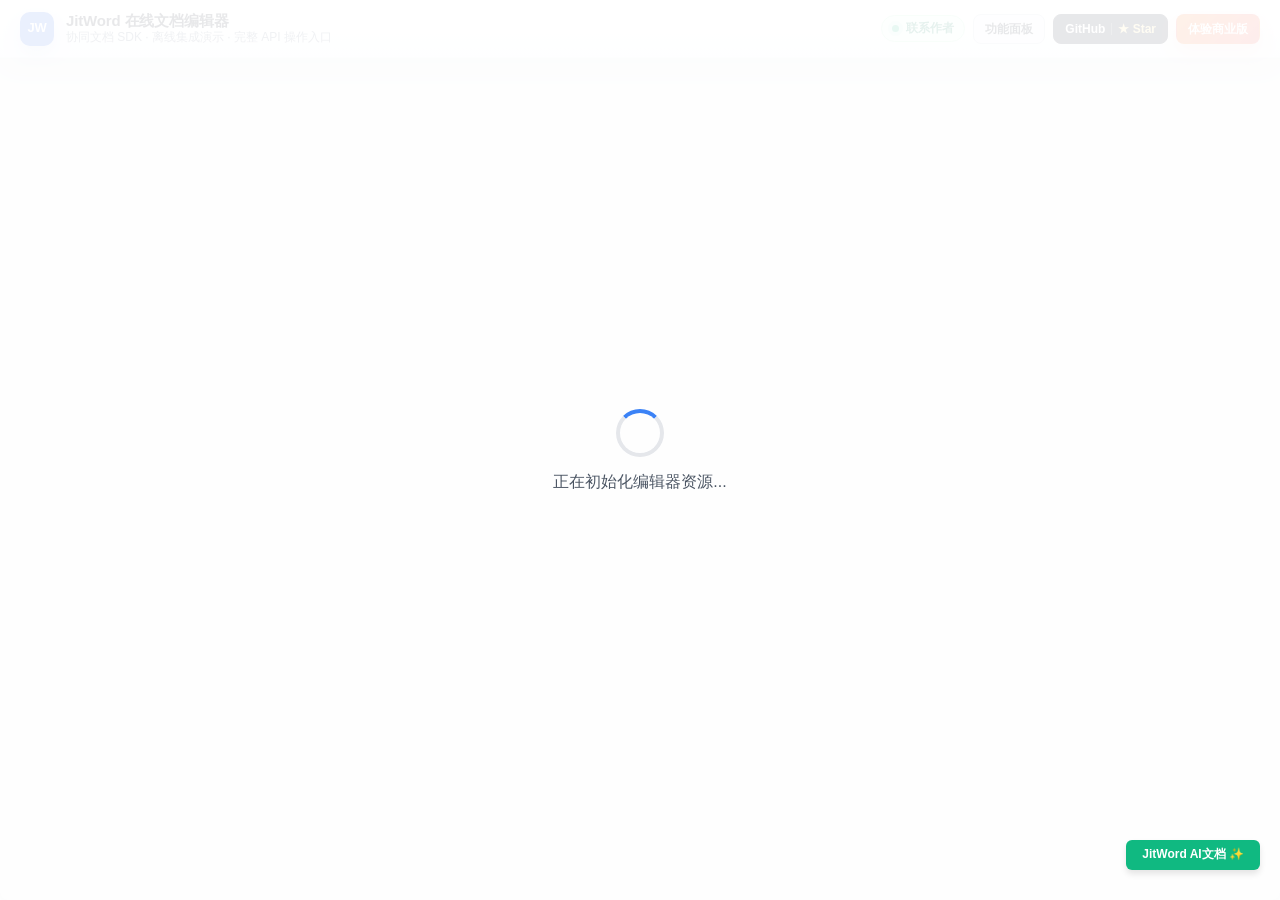
==== commit 7c9c3ea0: "jitword update" ====
--- a/example/offline-demo.html
+++ b/example/offline-demo.html
@@ -28,70 +28,338 @@
   <style>
     /* API Demo Panel */
     .api-demo-panel {
-      background: linear-gradient(135deg, #0c4ccd 0%, #0569af 100%);
-      color: white;
+      background: linear-gradient(180deg, #ffffff 0%, #f8fafc 100%);
+      color: #0f172a;
+      border-bottom: 1px solid #e2e8f0;
+      box-shadow: 0 10px 30px rgba(15, 23, 42, 0.08);
+      z-index: 1000;
+      flex-shrink: 0;
+    }
+    .panel-topbar {
+      min-height: 58px;
       padding: 10px 20px;
       display: flex;
       align-items: center;
       justify-content: space-between;
-      box-shadow: 0 2px 12px rgba(0,0,0,0.15);
-      z-index: 1000;
-      flex-shrink: 0;
+      gap: 18px;
+      border-bottom: 1px solid #edf2f7;
     }
     .panel-left {
       display: flex;
       align-items: center;
-      gap: 10px;
-      flex-shrink: 0;
+      gap: 12px;
+      min-width: 260px;
     }
     .panel-icon {
-      font-size: 20px;
+      width: 34px;
+      height: 34px;
+      display: inline-flex;
+      align-items: center;
+      justify-content: center;
+      border-radius: 10px;
+      background: #2563eb;
+      color: #ffffff;
+      font-size: 13px;
+      font-weight: 800;
+      letter-spacing: -0.02em;
+      box-shadow: 0 8px 18px rgba(37, 99, 235, 0.22);
+    }
+    .panel-text strong {
+      display: block;
       font-weight: 700;
-      opacity: 0.9;
-    }
-    .panel-text strong {
-      font-weight: 600;
-      font-size: 14px;
+      font-size: 15px;
+      letter-spacing: -0.01em;
+      color: #111827;
     }
     .panel-text small {
       display: block;
-      opacity: 0.85;
-      font-size: 11px;
-      margin-top: 1px;
-    }
-    .panel-right {
+      color: #64748b;
+      font-size: 12px;
+      margin-top: 2px;
+    }
+    .contact-author-btn {
+      display: inline-flex;
+      align-items: center;
+      gap: 7px;
+      padding: 6px 10px;
+      border-radius: 999px;
+      background: #ecfdf5;
+      border: 1px solid #bbf7d0;
+      color: #047857;
+      font-size: 12px;
+      font-weight: 600;
+      white-space: nowrap;
+      cursor: pointer;
+      transition: all 0.18s ease;
+    }
+    .contact-author-btn::before {
+      content: '';
+      width: 7px;
+      height: 7px;
+      border-radius: 999px;
+      background: #10b981;
+      box-shadow: 0 0 0 4px rgba(16, 185, 129, 0.12);
+    }
+    .contact-author-btn:hover {
+      background: #d1fae5;
+      border-color: #86efac;
+      color: #065f46;
+      transform: translateY(-1px);
+      box-shadow: 0 8px 18px rgba(16, 185, 129, 0.12);
+    }
+    .contact-modal-mask {
+      position: fixed;
+      inset: 0;
+      z-index: 9200;
       display: flex;
-      gap: 6px;
-      flex-wrap: wrap;
+      align-items: center;
+      justify-content: center;
+      padding: 24px;
+      background: rgba(15, 23, 42, 0.38);
+      opacity: 0;
+      pointer-events: none;
+      transition: opacity 0.22s ease;
+    }
+    .contact-modal-mask.active {
+      opacity: 1;
+      pointer-events: auto;
+    }
+    .contact-modal {
+      width: min(360px, 100%);
+      padding: 22px;
+      border-radius: 18px;
+      background: #ffffff;
+      box-shadow: 0 24px 60px rgba(15, 23, 42, 0.22);
+      transform: translateY(10px) scale(0.98);
+      transition: transform 0.22s ease;
+    }
+    .contact-modal-mask.active .contact-modal {
+      transform: translateY(0) scale(1);
+    }
+    .contact-modal-header {
+      display: flex;
+      align-items: flex-start;
+      justify-content: space-between;
+      gap: 14px;
+      margin-bottom: 16px;
+    }
+    .contact-modal-header strong {
+      display: block;
+      color: #0f172a;
+      font-size: 17px;
+      margin-bottom: 4px;
+    }
+    .contact-modal-header small {
+      color: #64748b;
+      font-size: 12px;
+    }
+    .contact-qrcode {
+      width: 100%;
+      border-radius: 14px;
+      border: 1px solid #e2e8f0;
+      background: #f8fafc;
+      display: block;
+    }
+    .contact-modal-tip {
+      margin-top: 12px;
+      color: #475569;
+      font-size: 13px;
+      text-align: center;
+    }
+    .panel-actions {
+      display: flex;
+      align-items: center;
       justify-content: flex-end;
+      gap: 8px;
+      flex-wrap: nowrap;
+    }
+    .feature-drawer-mask {
+      position: fixed;
+      inset: 0;
+      z-index: 9000;
+      background: rgba(15, 23, 42, 0.28);
+      opacity: 0;
+      pointer-events: none;
+      transition: opacity 0.22s ease;
+    }
+    .feature-drawer-mask.active {
+      opacity: 1;
+      pointer-events: auto;
+    }
+    .feature-drawer {
+      position: absolute;
+      top: 0;
+      right: 0;
+      width: min(420px, calc(100vw - 28px));
+      height: 100%;
+      background: #ffffff;
+      box-shadow: -18px 0 40px rgba(15, 23, 42, 0.18);
+      transform: translateX(100%);
+      transition: transform 0.24s ease;
+      display: flex;
+      flex-direction: column;
+    }
+    .feature-drawer-mask.active .feature-drawer {
+      transform: translateX(0);
+    }
+    .drawer-header {
+      display: flex;
+      align-items: flex-start;
+      justify-content: space-between;
+      gap: 14px;
+      padding: 20px 22px 14px;
+      border-bottom: 1px solid #eef2f7;
+    }
+    .drawer-header strong {
+      display: block;
+      color: #0f172a;
+      font-size: 16px;
+      margin-bottom: 4px;
+    }
+    .drawer-header small {
+      color: #64748b;
+      font-size: 12px;
+    }
+    .drawer-close {
+      width: 30px;
+      height: 30px;
+      border: 1px solid #e2e8f0;
+      border-radius: 8px;
+      background: #ffffff;
+      color: #64748b;
+      cursor: pointer;
+      font-size: 18px;
+      line-height: 1;
+      transition: all 0.18s ease;
+    }
+    .drawer-close:hover {
+      background: #f8fafc;
+      color: #0f172a;
+      border-color: #cbd5e1;
+    }
+    .panel-toolbar {
+      flex: 1;
+      padding: 14px;
+      display: grid;
+      gap: 12px;
+      align-content: start;
+      overflow-y: auto;
+      background: #f8fafc;
+    }
+    .toolbar-group {
+      display: grid;
+      grid-template-columns: repeat(2, minmax(0, 1fr));
+      gap: 8px;
+      padding: 12px;
+      border: 1px solid #e5e7eb;
+      border-radius: 14px;
+      background: #ffffff;
+      box-shadow: 0 1px 2px rgba(15, 23, 42, 0.04);
+    }
+    .toolbar-label {
+      grid-column: 1 / -1;
+      padding: 0 2px 4px;
+      color: #64748b;
+      font-size: 12px;
+      font-weight: 800;
+      letter-spacing: 0.08em;
     }
     .api-btn {
-      background: rgba(255,255,255,0.18);
-      border: 1px solid rgba(255,255,255,0.3);
-      color: white;
-      padding: 5px 11px;
-      border-radius: 6px;
+      min-height: 30px;
+      background: #ffffff;
+      border: 1px solid #dbe3ee;
+      color: #334155;
+      padding: 6px 11px;
+      border-radius: 8px;
       cursor: pointer;
       font-size: 12px;
-      transition: all 0.2s;
+      font-weight: 600;
+      transition: all 0.18s ease;
       white-space: nowrap;
+      text-decoration: none;
+      display: inline-flex;
+      align-items: center;
+      justify-content: center;
+      gap: 6px;
+      line-height: 1;
     }
     .api-btn:hover {
-      background: rgba(255,255,255,0.3);
-      border-color: rgba(255,255,255,0.45);
+      background: #eff6ff;
+      border-color: #93c5fd;
+      color: #1d4ed8;
+      transform: translateY(-1px);
+      box-shadow: 0 6px 14px rgba(37, 99, 235, 0.12);
     }
     .api-btn:active {
-      transform: scale(0.95);
+      transform: scale(0.98);
+    }
+    .api-btn.primary {
+      background: #2563eb;
+      border-color: #2563eb;
+      color: #ffffff;
+      box-shadow: 0 8px 18px rgba(37, 99, 235, 0.18);
+    }
+    .api-btn.primary:hover {
+      background: #1d4ed8;
+      border-color: #1d4ed8;
+      color: #ffffff;
+    }
+    .drawer-toggle {
+      background: #f8fafc;
+      border-color: #cbd5e1;
+      color: #0f172a;
+    }
+    .drawer-toggle:hover {
+      background: #e0f2fe;
+      border-color: #38bdf8;
+      color: #0369a1;
+    }
+    .github-link {
+      background: #0f172a;
+      border-color: #0f172a;
+      color: #ffffff;
+    }
+    .github-link:hover {
+      background: #020617;
+      border-color: #020617;
+      color: #ffffff;
+      box-shadow: 0 8px 18px rgba(15, 23, 42, 0.18);
+    }
+    .github-stars {
+      padding-left: 6px;
+      border-left: 1px solid rgba(255, 255, 255, 0.24);
+      color: #fde68a;
+      font-variant-numeric: tabular-nums;
+    }
+    .business-link {
+      background: linear-gradient(135deg, #f97316 0%, #ef4444 100%);
+      border-color: transparent;
+      color: #ffffff;
+      box-shadow: 0 8px 18px rgba(239, 68, 68, 0.2);
+    }
+    .business-link:hover {
+      background: linear-gradient(135deg, #ea580c 0%, #dc2626 100%);
+      color: #ffffff;
+      border-color: transparent;
+      box-shadow: 0 10px 22px rgba(239, 68, 68, 0.28);
+    }
+    @media (max-width: 1024px) {
+      .panel-topbar {
+        overflow-x: auto;
+      }
+      .panel-actions {
+        flex-shrink: 0;
+      }
     }
     @media (max-width: 768px) {
-      .api-demo-panel {
-        flex-direction: column;
-        align-items: flex-start;
-        gap: 8px;
+      .panel-topbar {
         padding: 10px 14px;
       }
-      .panel-right {
-        width: 100%;
+      .panel-left {
+        min-width: 220px;
+      }
+      .toolbar-group {
+        grid-template-columns: 1fr;
       }
     }
     * { 
@@ -315,30 +583,81 @@
   <div id="app">
     <!-- API Demo Panel -->
     <div class="api-demo-panel">
-      <div class="panel-left">
-        <div class="panel-icon">[SDK]</div>
-        <div class="panel-text">
-          <strong>JitWord 在线演示</strong>
-          <small>协同模式：文档 API + 实时协作体验</small>
+      <div class="panel-topbar">
+        <div class="panel-left">
+          <div class="panel-icon">JW</div>
+          <div class="panel-text">
+            <strong>JitWord 在线文档编辑器</strong>
+            <small>协同文档 SDK · 离线集成演示 · 完整 API 操作入口</small>
+          </div>
+        </div>
+        <div class="panel-actions">
+          <button class="contact-author-btn" type="button" onclick="openContactModal()" aria-controls="contact-modal-mask" aria-expanded="false">联系作者</button>
+          <button class="api-btn drawer-toggle" type="button" onclick="openFeatureDrawer()" aria-controls="feature-drawer-mask" aria-expanded="false">功能面板</button>
+          <a class="api-btn github-link" href="https://github.com/MrXujiang/jitword-sdk" target="_blank" rel="noopener noreferrer" aria-label="在 GitHub 查看 JitWord SDK">
+            GitHub
+            <span class="github-stars" id="github-star-count">Star</span>
+          </a>
+          <a class="api-btn business-link" href="https://jitword.com" target="_blank" rel="noopener noreferrer">体验商业版</a>
         </div>
       </div>
-      <div class="panel-right">
-        <button class="api-btn" onclick="apiSetContent()">设置内容</button>
-        <button class="api-btn" onclick="apiLoadEmpty()">加载空文档</button>
-        <button class="api-btn" onclick="apiGetContent()">获取内容</button>
-        <button class="api-btn" onclick="apiNewDoc()">新建文档</button>
-        <button class="api-btn" onclick="apiExportJSON()">导出 JSON</button>
+    </div>
+    <div class="feature-drawer-mask" id="feature-drawer-mask" onclick="handleFeatureDrawerMaskClick(event)">
+      <aside class="feature-drawer" aria-label="JitWord SDK 功能演示抽屉">
+        <div class="drawer-header">
+          <div>
+            <strong>SDK 功能面板</strong>
+            <small>完整保留内容、插入、元素与文件相关 API 操作</small>
+          </div>
+          <button class="drawer-close" type="button" onclick="closeFeatureDrawer()" aria-label="关闭功能面板">×</button>
+        </div>
+        <div class="panel-toolbar" aria-label="JitWord SDK 功能演示工具栏">
+          <div class="toolbar-group">
+            <span class="toolbar-label">内容</span>
+            <button class="api-btn primary" onclick="apiSetContent()">设置内容</button>
+            <button class="api-btn" onclick="apiGetContent()">获取内容</button>
+          </div>
+          <div class="toolbar-group">
+            <span class="toolbar-label">插入</span>
+            <button class="api-btn" onclick="apiInsertParagraph()">段落</button>
+            <button class="api-btn" onclick="apiInsertImage()">图片</button>
+            <button class="api-btn" onclick="apiInsertColumns()">分栏</button>
+            <button class="api-btn" onclick="apiInsertTable()">表格</button>
+            <button class="api-btn" onclick="apiInsertChart()">图表</button>
+            <button class="api-btn" onclick="apiInsertMindmap()">思维导图</button>
+            <button class="api-btn" onclick="apiInsertMermaid()">Mermaid</button>
+          </div>
+          <div class="toolbar-group">
+            <span class="toolbar-label">元素</span>
+            <button class="api-btn" onclick="apiGetLastElement()">查询最近元素</button>
+            <button class="api-btn" onclick="apiUpdateLastElement()">更新最近元素</button>
+            <button class="api-btn" onclick="apiDeleteLastElement()">删除最近元素</button>
+          </div>
+          <div class="toolbar-group">
+            <span class="toolbar-label">文件</span>
+            <button class="api-btn" onclick="apiChooseImportFile()">导入文件</button>
+            <button class="api-btn" onclick="apiExportMarkdown()">导出 Markdown</button>
+            <button class="api-btn" onclick="apiExportPdfBlob()">导出 PDF Blob</button>
+          </div>
+        </div>
+      </aside>
+    </div>
+    <div class="contact-modal-mask" id="contact-modal-mask" onclick="handleContactModalMaskClick(event)">
+      <div class="contact-modal" role="dialog" aria-modal="true" aria-labelledby="contact-modal-title">
+        <div class="contact-modal-header">
+          <div>
+            <strong id="contact-modal-title">联系作者</strong>
+            <small>扫码添加微信，咨询集成与商业授权</small>
+          </div>
+          <button class="drawer-close" type="button" onclick="closeContactModal()" aria-label="关闭联系作者弹窗">×</button>
+        </div>
+        <img class="contact-qrcode" src="https://next.jitword.com/uploads/WechatIMG246_19d428a664c.jpg" alt="联系作者微信二维码" loading="lazy">
+        <div class="contact-modal-tip">打开微信扫一扫，联系 JitWord 作者</div>
       </div>
     </div>
-
-    <div class="demo-header">
-      <h1>🚀 PxEditor 独立构建示例</h1>
-      <p>
-        这是一个零依赖的演示页面：适合快速体验、嵌入集成与免配置使用。
-      </p>
-    </div>
     
     <div class="editor-wrapper" id="editor-container"></div>
+    <input id="sdk-import-file" type="file" style="display:none" accept=".docx,.md,.markdown,.html,.htm,.json" />
   </div>
 
   <script>
@@ -367,6 +686,75 @@
         url.searchParams.delete(name);
       }
       window.history.pushState({}, '', url.toString());
+    }
+
+    function formatGitHubStars(count) {
+      if (typeof count !== 'number' || Number.isNaN(count)) return 'Star';
+      if (count >= 1000) return (count / 1000).toFixed(count >= 10000 ? 0 : 1).replace(/\.0$/, '') + 'k';
+      return String(count);
+    }
+
+    function setFeatureDrawerState(open) {
+      const mask = document.getElementById('feature-drawer-mask');
+      const toggle = document.querySelector('.drawer-toggle');
+      if (!mask) return;
+      mask.classList.toggle('active', open);
+      if (toggle) toggle.setAttribute('aria-expanded', open ? 'true' : 'false');
+    }
+
+    function openFeatureDrawer() {
+      setFeatureDrawerState(true);
+    }
+
+    function closeFeatureDrawer() {
+      setFeatureDrawerState(false);
+    }
+
+    function handleFeatureDrawerMaskClick(event) {
+      if (event.target && event.target.id === 'feature-drawer-mask') closeFeatureDrawer();
+    }
+
+    function setContactModalState(open) {
+      const mask = document.getElementById('contact-modal-mask');
+      const toggle = document.querySelector('.contact-author-btn');
+      if (!mask) return;
+      mask.classList.toggle('active', open);
+      if (toggle) toggle.setAttribute('aria-expanded', open ? 'true' : 'false');
+    }
+
+    function openContactModal() {
+      setContactModalState(true);
+    }
+
+    function closeContactModal() {
+      setContactModalState(false);
+    }
+
+    function handleContactModalMaskClick(event) {
+      if (event.target && event.target.id === 'contact-modal-mask') closeContactModal();
+    }
+
+    document.addEventListener('keydown', function(event) {
+      if (event.key === 'Escape') {
+        closeFeatureDrawer();
+        closeContactModal();
+      }
+    });
+
+    async function loadGitHubStars() {
+      const countEl = document.getElementById('github-star-count');
+      if (!countEl) return;
+      try {
+        const res = await fetch('https://api.github.com/repos/MrXujiang/jitword-sdk', {
+          headers: { Accept: 'application/vnd.github+json' }
+        });
+        if (!res.ok) throw new Error('GitHub API error');
+        const data = await res.json();
+        countEl.textContent = '★ ' + formatGitHubStars(data.stargazers_count);
+      } catch (error) {
+        countEl.textContent = '★ Star';
+        console.warn('GitHub stars load failed:', error);
+      }
     }
     
     async function startApp() {
@@ -543,6 +931,7 @@
           // Expose globally for API demo panel
           window.editor = editor;
           window.JitWordMessage = Message;
+          window.__lastSdkElementId = null;
         }
         
       });
@@ -593,37 +982,6 @@
       });
       
       observer.observe(container, { childList: true, subtree: true });
-
-      var header=document.querySelector('.demo-header h1');
-      var para=document.querySelector('.demo-header p');
-      function typewrite(el, speed){
-        return new Promise(function(resolve){
-          if(!el){ resolve(); return }
-          var full=el.textContent||'';
-          el.textContent='';
-          var i=0;
-          (function step(){
-            el.textContent+=full.charAt(i);
-            i++;
-            if(i<full.length){
-              var ch=full.charAt(i-1);
-              var delay=ch==='，'||ch==='。'||ch==='！'||ch==='；'||ch===','||ch==='.'? speed*2 : speed;
-              setTimeout(step, delay);
-            } else { resolve() }
-          })();
-        })
-      }
-      typewrite(header,50).then(function(){
-        return typewrite(para,35)
-      }).then(function(){
-        setTimeout(function(){
-          var el=document.querySelector('.demo-header');
-          if(el){
-            el.classList.add('fade-out');
-            setTimeout(function(){ if(el && el.parentNode){ el.parentNode.removeChild(el) } },300);
-          }
-        },3000)
-      })
     }
 
     // Global listener example: consume px-editor-change events
@@ -672,18 +1030,148 @@
     }
 
     /**
-     * 加载空文档
+     * 插入段落元素 - 演示 insert() API
      */
-    function apiLoadEmpty() {
+    function apiInsertParagraph() {
       const inst = window.editor;
       const msg = window.JitWordMessage;
       if (!inst) { alert('编辑器未初始化'); return; }
-      if (inst.setContent) {
-        inst.setContent({ type: 'doc', content: [] });
-        if (msg) msg.info('已加载空文档');
-      } else {
-        if (msg) msg.error('方法不可用');
-      }
+      if (!inst.insert) {
+        if (msg) msg.error('insert() 方法不可用');
+        return;
+      }
+      const inserted = inst.insert({
+        type: 'paragraph',
+        data: {
+          text: '这是一段通过 insert() 插入的内容，时间：' + new Date().toLocaleString('zh-CN')
+        }
+      });
+      window.__lastSdkElementId = inserted && inserted.id;
+      if (msg) msg.success('已插入段落元素：' + (window.__lastSdkElementId || 'unknown'));
+    }
+
+    /**
+     * 插入图片元素 - 演示 insert() API
+     */
+    function apiInsertImage() {
+      const inst = window.editor;
+      const msg = window.JitWordMessage;
+      if (!inst) { alert('编辑器未初始化'); return; }
+      if (!inst.insert) {
+        if (msg) msg.error('insert() 方法不可用');
+        return;
+      }
+      const inserted = inst.insert({
+        type: 'image',
+        data: {
+          url: 'https://picsum.photos/seed/jitword-sdk/720/360',
+          alt: 'JitWord SDK 示例图片'
+        }
+      });
+      window.__lastSdkElementId = inserted && inserted.id;
+      if (msg) msg.success('已插入图片元素：' + (window.__lastSdkElementId || 'unknown'));
+    }
+
+    function apiInsertColumns() {
+      const inst = window.editor;
+      const msg = window.JitWordMessage;
+      if (!inst || !inst.insert) { if (msg) msg.error('insert() 方法不可用'); return; }
+      const inserted = inst.insert({
+        type: 'columns',
+        data: {
+          columns: ['左侧分栏内容', '右侧分栏内容']
+        }
+      });
+      window.__lastSdkElementId = inserted && inserted.id;
+      if (msg) msg.success('已插入分栏：' + (window.__lastSdkElementId || 'unknown'));
+    }
+
+    function apiInsertTable() {
+      const inst = window.editor;
+      const msg = window.JitWordMessage;
+      if (!inst || !inst.insert) { if (msg) msg.error('insert() 方法不可用'); return; }
+      const inserted = inst.insert({
+        type: 'table',
+        data: {
+          rows: [
+            ['表头 1', '表头 2'],
+            ['单元格 1', '单元格 2'],
+            ['单元格 3', '单元格 4']
+          ],
+          withHeaderRow: true
+        }
+      });
+      window.__lastSdkElementId = inserted && inserted.id;
+      if (msg) msg.success('已插入表格：' + (window.__lastSdkElementId || 'unknown'));
+    }
+
+    function apiInsertChart() {
+      const inst = window.editor;
+      const msg = window.JitWordMessage;
+      if (!inst || !inst.insert) { if (msg) msg.error('insert() 方法不可用'); return; }
+      const inserted = inst.insert({
+        type: 'chart',
+        data: {
+          config: {
+            type: 'bar',
+            title: 'SDK 图表示例',
+            data: {
+              categories: ['一月', '二月', '三月'],
+              series: [{ name: '销量', data: [12, 18, 9] }]
+            },
+            config: {
+              theme: 'default',
+              showLegend: true,
+              showGrid: true,
+              showTooltip: true
+            }
+          }
+        }
+      });
+      window.__lastSdkElementId = inserted && inserted.id;
+      if (msg) msg.success('已插入图表：' + (window.__lastSdkElementId || 'unknown'));
+    }
+
+    function apiInsertMindmap() {
+      const inst = window.editor;
+      const msg = window.JitWordMessage;
+      if (!inst || !inst.insert) { if (msg) msg.error('insert() 方法不可用'); return; }
+      const inserted = inst.insert({
+        type: 'mindmap',
+        data: {
+          config: {
+            nodeData: {
+              topic: 'SDK 中心主题',
+              id: 'root',
+              children: [
+                { topic: '分支一', id: 'branch-1' },
+                { topic: '分支二', id: 'branch-2' }
+              ]
+            },
+            linkData: {}
+          }
+        }
+      });
+      window.__lastSdkElementId = inserted && inserted.id;
+      if (msg) msg.success('已插入思维导图：' + (window.__lastSdkElementId || 'unknown'));
+    }
+
+    function apiInsertMermaid() {
+      const inst = window.editor;
+      const msg = window.JitWordMessage;
+      if (!inst || !inst.insert) { if (msg) msg.error('insert() 方法不可用'); return; }
+      const inserted = inst.insert({
+        type: 'mermaid',
+        data: {
+          code: [
+            'graph TD',
+            '  A[SDK 开始] --> B[处理数据]',
+            '  B --> C[渲染完成]'
+          ].join('\n')
+        }
+      });
+      window.__lastSdkElementId = inserted && inserted.id;
+      if (msg) msg.success('已插入 Mermaid：' + (window.__lastSdkElementId || 'unknown'));
     }
 
     /**
@@ -713,52 +1201,245 @@
     }
 
     /**
-     * 新建文档 - 演示 setCurrentDocumentId() API
+     * 查询最近一次插入的元素 - 演示 getElementById() API
      */
-    function apiNewDoc() {
+    function apiGetLastElement() {
       const inst = window.editor;
       const msg = window.JitWordMessage;
       if (!inst) { alert('编辑器未初始化'); return; }
-      const newDocId = 'xxxxxxxx-xxxx-4xxx-yxxx-xxxxxxxxxxxx'.replace(/[xy]/g, function(c) {
-        const r = Math.random() * 16 | 0;
-        const v = c === 'x' ? r : (r & 0x3 | 0x8);
-        return v.toString(16);
-      });
-      const url = new URL(window.location.href);
-      url.searchParams.set('docId', newDocId);
-      window.history.pushState({}, '', url.toString());
-      if (inst.setCurrentDocumentId) {
-        inst.setCurrentDocumentId(newDocId);
-        if (msg) msg.success('已新建文档：' + newDocId.substring(0, 8) + '...');
-      } else {
-        if (msg) msg.error('方法不可用');
-      }
+      if (!window.__lastSdkElementId) {
+        if (msg) msg.warning('请先插入一个元素');
+        return;
+      }
+      if (!inst.getElementById) {
+        if (msg) msg.error('getElementById() 方法不可用');
+        return;
+      }
+      const element = inst.getElementById(window.__lastSdkElementId);
+      alert(JSON.stringify(element, null, 2));
+      if (msg) msg.success('已查询最近插入元素');
     }
 
     /**
-     * 导出 JSON - 将当前文档 JSON 下载为文件
+     * 更新最近插入的元素 - 演示 updateElement() API
      */
-    function apiExportJSON() {
+    function apiUpdateLastElement() {
       const inst = window.editor;
       const msg = window.JitWordMessage;
       if (!inst) { alert('编辑器未初始化'); return; }
-      if (inst.getJSON) {
-        const content = inst.getJSON();
-        const blob = new Blob([JSON.stringify(content, null, 2)], { type: 'application/json' });
-        const url = URL.createObjectURL(blob);
-        const a = document.createElement('a');
-        a.href = url;
-        a.download = 'jitword-doc-' + Date.now() + '.json';
-        a.click();
-        URL.revokeObjectURL(url);
-        if (msg) msg.success('文档已导出为 JSON');
+      if (!window.__lastSdkElementId) {
+        if (msg) msg.warning('请先插入一个元素');
+        return;
+      }
+      if (!inst.updateElement) {
+        if (msg) msg.error('updateElement() 方法不可用');
+        return;
+      }
+      const current = inst.getElementById ? inst.getElementById(window.__lastSdkElementId) : null;
+      if (!current) {
+        if (msg) msg.error('最近元素不存在，可能已被删除');
+        return;
+      }
+      const patch = current.type === 'image'
+        ? {
+            data: {
+              url: 'https://picsum.photos/seed/jitword-sdk-updated/720/360',
+              alt: 'JitWord SDK 更新后的图片'
+            }
+          }
+        : current.type === 'columns'
+        ? {
+            data: {
+              columns: ['更新后的左栏内容', '更新后的右栏内容']
+            }
+          }
+        : current.type === 'table'
+        ? {
+            data: {
+              rows: [
+                ['更新表头 1', '更新表头 2'],
+                ['更新单元格 A', '更新单元格 B']
+              ],
+              withHeaderRow: true
+            }
+          }
+        : current.type === 'chart'
+        ? {
+            data: {
+              config: {
+                type: 'line',
+                title: 'SDK 图表已更新',
+                data: {
+                  categories: ['Q1', 'Q2', 'Q3', 'Q4'],
+                  series: [{ name: '营收', data: [30, 44, 28, 52] }]
+                },
+                config: {
+                  theme: 'default',
+                  showLegend: true,
+                  showGrid: true,
+                  showTooltip: true
+                }
+              }
+            }
+          }
+        : current.type === 'mindmap'
+        ? {
+            data: {
+              config: {
+                nodeData: {
+                  topic: 'SDK 中心主题（已更新）',
+                  id: 'root',
+                  children: [
+                    { topic: '更新分支一', id: 'branch-1' },
+                    { topic: '更新分支二', id: 'branch-2' },
+                    { topic: '新增分支三', id: 'branch-3' }
+                  ]
+                },
+                linkData: {}
+              }
+            }
+          }
+        : current.type === 'mermaid'
+        ? {
+            data: {
+              code: [
+                'graph TD',
+                '  A[SDK 已更新] --> B[继续测试]',
+                '  B --> C[完成]'
+              ].join('\n')
+            }
+          }
+        : current.type === 'flowchart'
+        ? {
+            data: {
+              title: 'SDK 流程图已更新',
+              message: '流程图占位内容已通过 updateElement() 更新'
+            }
+          }
+        : {
+            data: {
+              text: '这段内容已经通过 updateElement() 更新，时间：' + new Date().toLocaleString('zh-CN')
+            }
+          };
+      const updated = inst.updateElement(window.__lastSdkElementId, patch);
+      if (updated && updated.id) {
+        window.__lastSdkElementId = updated.id;
+      }
+      if (msg) msg.success('已更新最近插入元素');
+    }
+
+    /**
+     * 删除最近插入的元素 - 演示 deleteElementById() API
+     */
+    function apiDeleteLastElement() {
+      const inst = window.editor;
+      const msg = window.JitWordMessage;
+      if (!inst) { alert('编辑器未初始化'); return; }
+      if (!window.__lastSdkElementId) {
+        if (msg) msg.warning('请先插入一个元素');
+        return;
+      }
+      if (!inst.deleteElementById) {
+        if (msg) msg.error('deleteElementById() 方法不可用');
+        return;
+      }
+      const ok = inst.deleteElementById(window.__lastSdkElementId);
+      if (ok) {
+        if (msg) msg.success('已删除元素：' + window.__lastSdkElementId);
+        window.__lastSdkElementId = null;
       } else {
-        if (msg) msg.error('方法不可用');
-      }
-    }
+        if (msg) msg.error('删除失败，元素可能不存在');
+      }
+    }
+
+    /**
+     * 打开文件选择器 - 演示 importFile() API
+     */
+    function apiChooseImportFile() {
+      const input = document.getElementById('sdk-import-file');
+      if (input) {
+        input.value = '';
+        input.click();
+      }
+    }
+
+    /**
+     * 导出 Markdown - 演示 exportFile() 自动下载
+     */
+    async function apiExportMarkdown() {
+      const inst = window.editor;
+      const msg = window.JitWordMessage;
+      if (!inst) { alert('编辑器未初始化'); return; }
+      if (!inst.exportFile) {
+        if (msg) msg.error('exportFile() 方法不可用');
+        return;
+      }
+      await inst.exportFile('md', {
+        filename: 'jitword-sdk-demo.md'
+      });
+      if (msg) msg.success('已触发 Markdown 导出');
+    }
+
+    /**
+     * 导出 PDF Blob - 演示 exportFile() 返回 Blob
+     */
+    async function apiExportPdfBlob() {
+      const inst = window.editor;
+      const msg = window.JitWordMessage;
+      if (!inst) { alert('编辑器未初始化'); return; }
+      if (!inst.exportFile) {
+        if (msg) msg.error('exportFile() 方法不可用');
+        return;
+      }
+      const blob = await inst.exportFile('pdf', {
+        autoDownload: false,
+        filename: 'jitword-sdk-demo.pdf'
+      });
+      alert('已生成 PDF Blob\\n\\n类型: ' + blob.type + '\\n大小: ' + blob.size + ' bytes');
+      if (msg) msg.success('已生成 PDF Blob');
+    }
+
+    document.getElementById('sdk-import-file').addEventListener('change', async function(event) {
+      const inst = window.editor;
+      const msg = window.JitWordMessage;
+      const file = event.target && event.target.files ? event.target.files[0] : null;
+      if (!inst || !file) return;
+      if (!inst.importFile) {
+        if (msg) msg.error('importFile() 方法不可用');
+        return;
+      }
+
+      const ext = (file.name.split('.').pop() || '').toLowerCase();
+      const typeMap = {
+        markdown: 'md',
+        md: 'md',
+        html: 'html',
+        htm: 'html',
+        json: 'json',
+        docx: 'docx'
+      };
+      const importType = typeMap[ext];
+      if (!importType) {
+        if (msg) msg.error('不支持的导入格式: ' + ext);
+        return;
+      }
+
+      try {
+        const result = await inst.importFile(importType, file, {
+          mode: 'replace'
+        });
+        if (msg) msg.success('导入成功' + (result && result.summary ? '：' + result.summary : ''));
+      } catch (error) {
+        console.error('Import failed:', error);
+        if (msg) msg.error('导入失败: ' + (error && error.message ? error.message : '未知错误'));
+      }
+    });
 
     // Wait for window load to ensure all scripts are executed
-    window.addEventListener('load', startApp);
+    window.addEventListener('load', function() {
+      loadGitHubStars();
+      startApp();
+    });
   </script>
 </body>
 </html>
